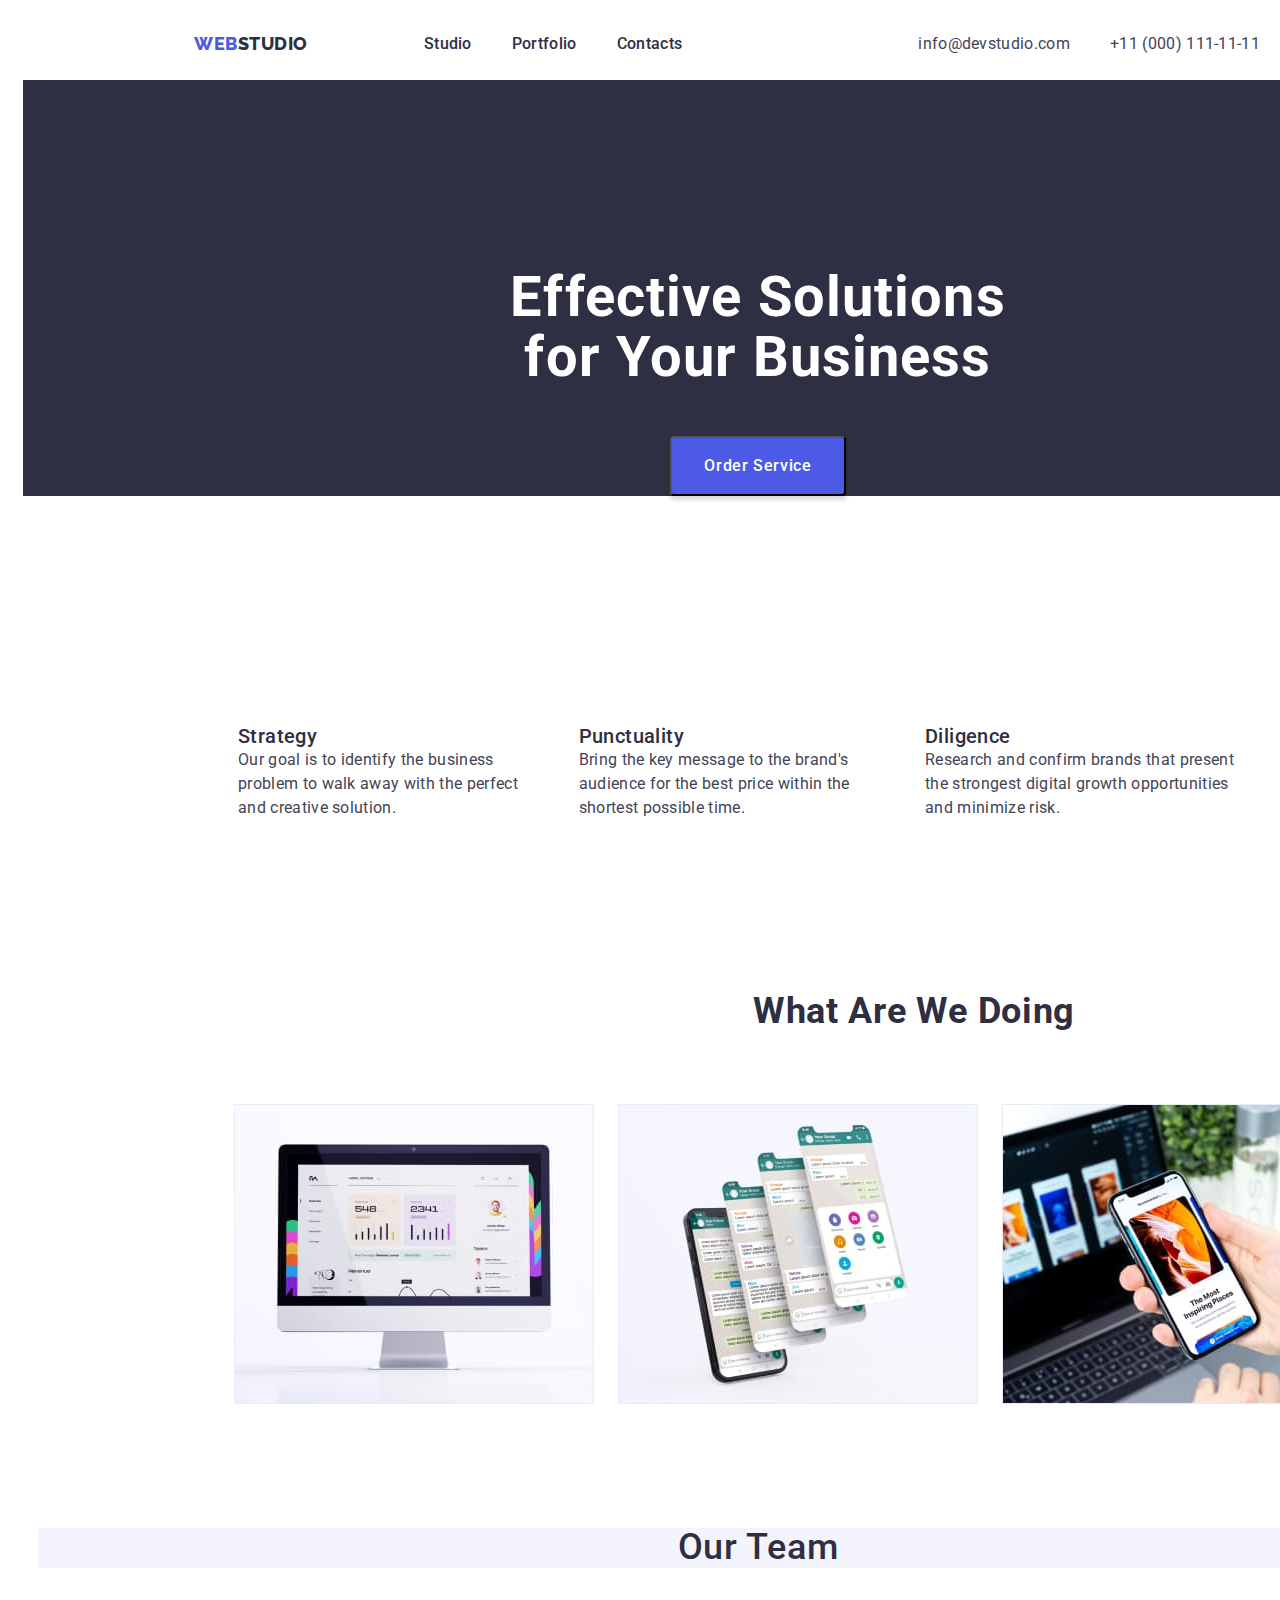
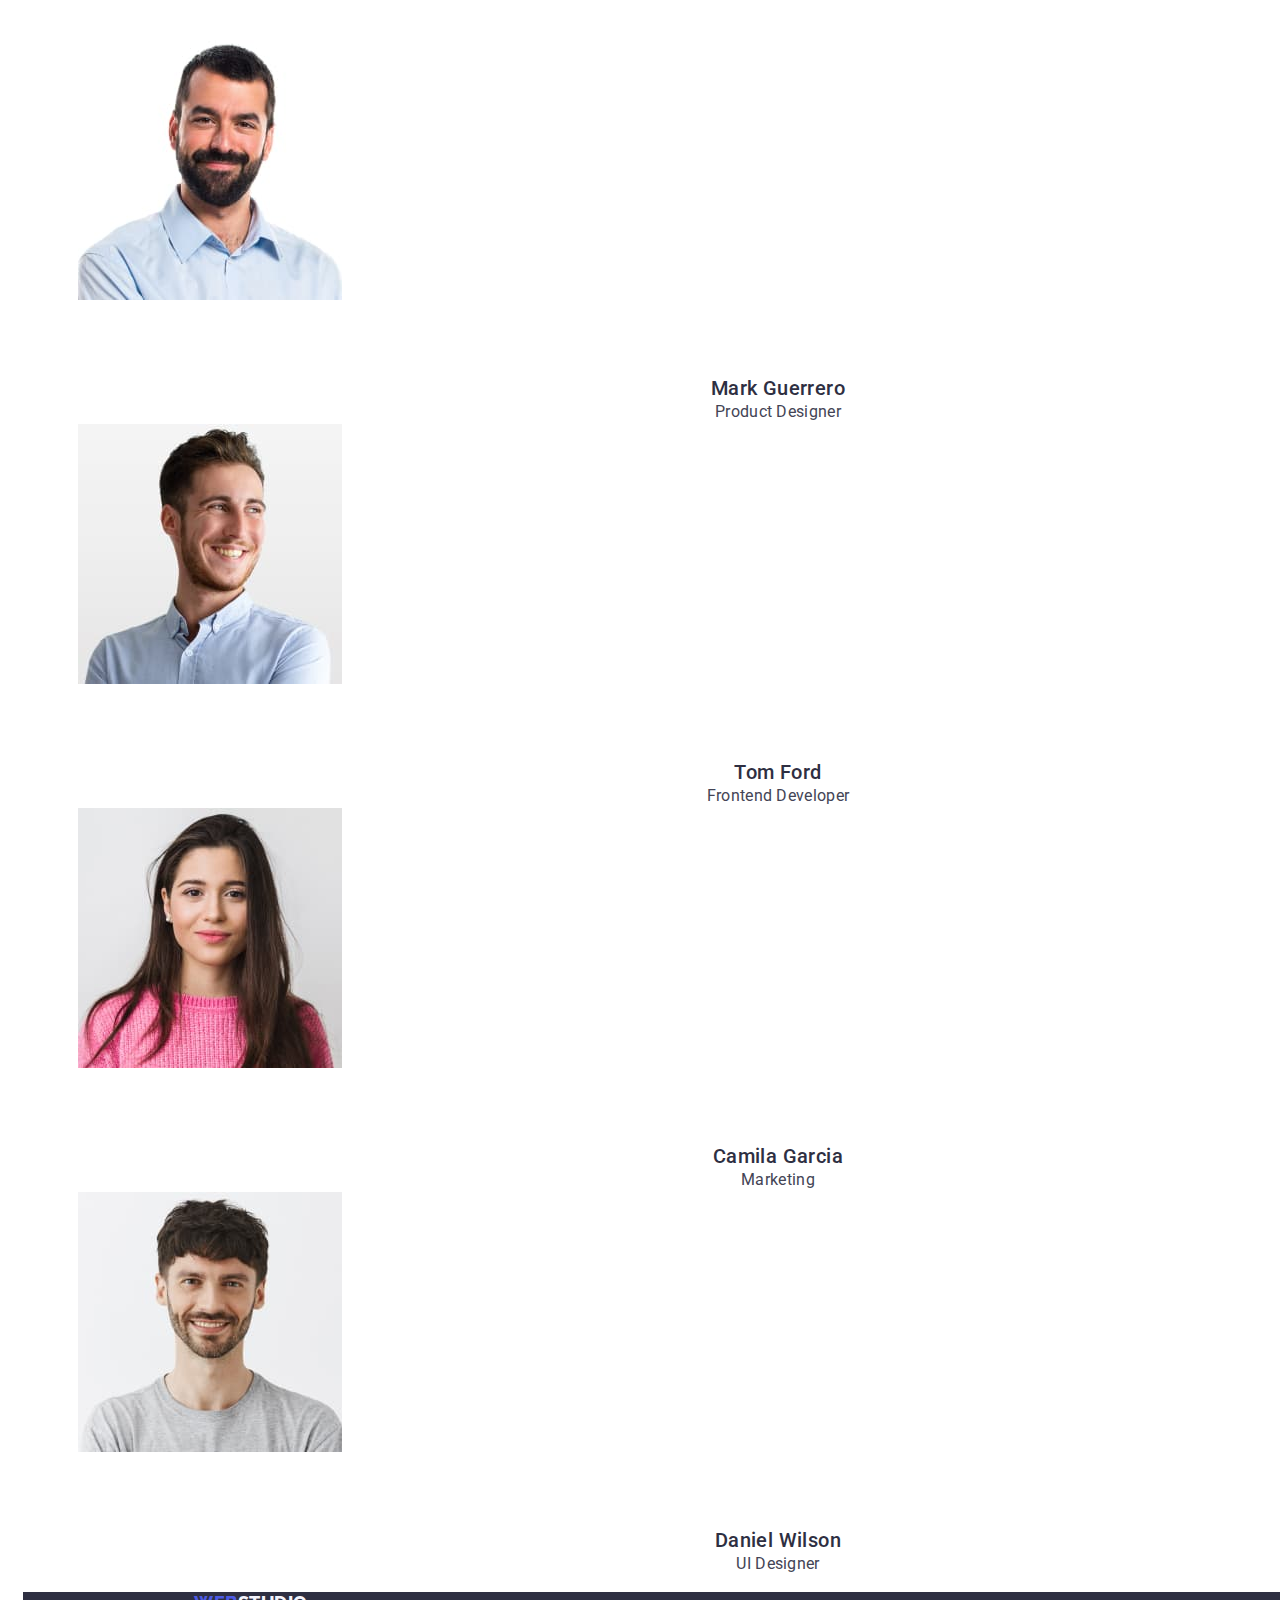
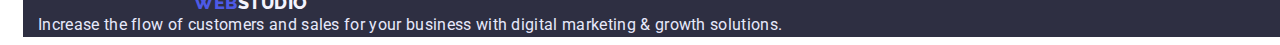
==== index.html @ 357ce01d "start" ====
<!DOCTYPE html>
<html lang="en">
<head>
    <meta charset="UTF-8">
    <meta http-equiv="X-UA-Compatible" content="IE=edge">
    <meta name="viewport" content="width=device-width, initial-scale=1.0">
    <title>webstudio</title>
    <link rel="preconnect" href="https://fonts.googleapis.com">
    <link rel="preconnect" href="https://fonts.gstatic.com" crossorigin>
    <link href="https://fonts.googleapis.com/css2?family=Raleway:wght@800&family=Roboto:wght@400;500;700;900&display=swap" rel="stylesheet">
    <link rel="stylesheet" href="node_modules/modern-normalize/modern-normalize.css">
    <link rel="stylesheet" href="./css/styles.css">
</head>

<body>
    <div class="container">

    <!-------------------- HEADER--------------------->
    <header>
        <div class="container header-container">
            <nav class="nav list header-nav">
                <a class="logo link" href="./index.html">Web<span class="logo-span link">Studio</span></a>
        
                <ul class="list header-container">
                    <li class=" nav-link-item"><a class="nav-link link" href="./index.html">Studio</a></li>
                    <li class=" nav-link-item"><a class="nav-link link" href="./portfolio.html" >Portfolio</a></li>
                    <li class=" nav-link-item"><a class="nav-link link" href="">Contacts</a></li>
                </ul>
             </nav>
                <address class="address">
                    <ul class="list list-container">
                        <li class="mail-li "><a class="mail link" href="mailto:info@devstudio.com">info@devstudio.com</a></li>
                        <li class="mail-li"><a class="mail link" href="tel:+110001111111">+11 (000) 111-11-11</a></li>
                     </ul>
                </address>
            </div>
    </header>
    <main class="main">
        <!-------------------- section 1--------------------->
        
        <section class="mainpage-hero">
            <div class="container hero-container">
                <h1 class="mainpage-hero-title">Effective Solutions for Your Business</h1>
                <button class="button-hero" type ="button">Order Service</button>
            </div>
        </section>

       <!-------------------- section 2--------------------->
        
        <section class="offers"> 
            <div class="container header-container">
                <h2 class="offers-list"></h2>
                <ul class="list header-container">
                    <li>
                        <h3 class="offer-list-item">Strategy</h3>
                        <p class="text">Our goal is to identify the business
                        problem to walk away with the perfect and creative solution.</p>
                    </li>
                    <li>
                        <h3 class="offer-list-item">Punctuality</h3>
                        <p class="text">Bring the key message to the brand's audience for the best price within the shortest possible time.</p></li>
                    <li>
                        <h3 class="offer-list-item">Diligence</h3>
                        <p class="text">Research and confirm brands that present the strongest digital growth opportunities and minimize risk.</p>
                    </li>
                    <li>
                        <h3 class="offer-list-item">Technologies</h3>
                    <p class="text">Design practice focused on digital experiences. We bring forth a deep passion for problem-solving.</p></li>
                </ul>   
            </div>
        </section>



         <!-------------------- section 3--------------------->
       
        <section class="main-gallery">
            <div class="container main-gallery-container"> 
               <h2 class="main-gallery-text">What are we doing</h2>
                <ul class="list main-gallery-list">
                    <li><img src="./images/img1.1.jpg" alt="monitor" width="360"/></li>
                    <li><img src="./images/img2.jpg" alt="mobail"  width="360"/></li>
                    <li><img src="./images/photo1.1.jpg" alt="mobail"  width="360"/></li>
                </ul>
            </div>
        </section>
    
        <!-------------------- section 4--------------------->
   
        <section class="team">
                <div class="container team-container">
                    <h2 class="team-gellery">Our Team</h2>
                    <ul class="list te"> 
                        <li class="team-gellery-list">
                            <img src="./images/11.jpg" alt="photo1" width="264">
                        <h3 class="team-gellery-text">Mark Guerrero</h3>    
                        <p class="team-gellery-subtext">Product Designer</p>              
                        </li>

                        <li class="team-gellery-list">
                            <img src="./images/12.jpg" alt="photo1" width="264">
                            <h3 class="team-gellery-text">Tom Ford</h3>
                            <p class="team-gellery-subtext">Frontend Developer</p>
                        </li>
                        <li class="team-gellery-list">
                            <img src="./images/13.jpg" alt="photo1" width="264">
                            <h3 class="team-gellery-text">Camila Garcia</h3>
                            <p class="team-gellery-subtext">Marketing</p>

                        </li>
                        <li class="team-gellery-list">
                            <img src="./images/14.jpg" alt="photo1" width="264">
                            <h3 class="team-gellery-text">Daniel Wilson</h3>
                            <p class="team-gellery-subtext">UI Designer</p>
                        </li>
                    </ul>
                </div>  
        </section>

    </main>
    
    <!-- footer-->
    <footer class="footer"> 
        <div class="container">
            <a class="logo link" href="index.html">Web<span class="logo-span-footer link">Studio</span></a>
            <p class="footer-title">
                Increase the flow of customers and sales for your business with digital marketing & growth solutions.
            </p>
        </div>
    </footer>
    </div>
    
</body>
</html>
---- css/styles.css ----
:root{
    --iris:#4D5AE5;
    --ocean:#404BBF;
    --naviblue: #2E2F42;
    --green:#31D0AA;
    --slate:#434455;
    --laightslate:#8E8F99;
    --cornflower:#E7E9FC;
    --cloud:#F4F4FD;
    --navibluemodal:#2E2F42 40 %;
    --grey:#2E2F42 70 %;
}

/**--------------RESET------------*/
h1,
h2,
h3,
h4,
h5,
h6,
p{margin: 0;
}
 button{cursor: pointer;}
 image{display: block;}
 
/*---------body--------*/



body {font-family: "Roboto", sans-serif;
    color: #434455 ;
 }



 



/* -------logo---------- */
.logo {
font-family: 'Raleway' ,sans-serif ;
font-weight: 800;
font-size: 18px;
line-height: 1.17;
color:var(--iris);
letter-spacing: 0.03em;
text-transform: uppercase;
padding:  24px 76px 24px 156px;
}

.logo-span{
    color:var(--naviblue);
   }
    

    .logo link{text-decoration: none;}
   
    .logo-span-footer{
        font-family: 'Raleway' ,sans-serif ;
        font-weight: 800;
        font-size: 18px;
        line-height: 1.17;
        color:var(--cloud);
        letter-spacing: 0.03em;
        text-transform: uppercase;
        }
       
    


/* -----------nav----------- */
.container{
    width: 1440px;
    padding: 0 15px; 
    
 }
.header-container{
     display: flex;
     gap: 40px;
    
    

} 
.header-nav{
    display: flex;
    align-items: center;

}

.nav { 
}


.nav :hover { 
color: var(--iris);
}

.nav :active{
color: var(--iris);
}

.nav :focus{
color: var(--iris);  
}
.nav-link { 
    font-weight: 500;
    line-height: 1.5;
    letter-spacing: 0.02em;
    color: var(--naviblue);

}
.nav-link-item :hover { 
    color:var(--ocean);
}
.nav-link-item :active{
    color:var(--ocean);
}
.nav-link-item :focus{
    color:var(--ocean);
}




.address{
    display: flex;
    font-style: normal;
}
.list-container{
    display: flex;
    margin-right: auto;
    gap: 40px;
    margin: 24px 156px 24px;
}
.mail {
 
    font-weight: 400;
    font-size: 16px;
    line-height: 1.5;
    letter-spacing: 0.02em;
    color:var(--slate);}
.tel {
    
    font-weight: 400;
    font-size: 16px;
    line-height: 1.5;
    letter-spacing: 0.02em;
    color:var(--slate);
}
.mail cursor{ align-self: start;}
.mail-li :hover{
    color: var(--ocean);
}
.mail-li :focus{
    color:var(--ocean);
}
.mail-li :active{
    color:var(--ocean);
   
}


.tel , .mail{cursor: pointer;} 
.tel-li :hover{
    color:var(--ocean);
}
.tel :focus{
    color:var(--ocean);
}
.tel :active{
    color:var(--ocean);
}





/* -----------hero---------------- */

.hero-container{
    margin: 0 auto;
}
.list{
    list-style: none}
.link{
     text-decoration: none;
}

 .hero{
    font-weight: 500;
    font-size: 16px;
    line-height: 1.5; 
    display: flex;
    flex-direction: row;
    align-items: flex-start;
    
  }
  



.hero :hover {  color: var(--iris); }
.hero :active{ color: var(--iris);}
.hero :focus{ color: var(--iris);}


.hero-list-item{ 
    font-weight: 500;
    font-size: 16px;
    line-height: 1.5 ;}


.hero-list-item :hover{background: var(--iris); color: #ffffff;}
.hero-list-item :focus{background: var(--iris); color: #ffffff;}
.hero-list-item :active{background: var(--iris); color: #ffffff;}


.mainpage-hero{
    background-color: var(--naviblue);
      
}
.mainpage-hero-title{
    font-size: 56px;
    text-align: center;
    letter-spacing: 0.02em;
    color:#ffffff;
    line-height: 1.07;
    padding: 188px 472px 48px;
}


.button{ cursor: pointer;
    font-family:"Roboto", sans-serif;
    font-weight: 500;
    font-size: 16px;
    line-height: 1.5;
    color: var(--iris);
    cursor: pointer;
    letter-spacing: 0.04em;
    
   
}
.button-hero{ 
    
    font-family: "Roboto", sans-serif;
    font-weight: 500;
    font-style: normal;
    font-size: 16px;
    line-height: 1.5;
    display: flex;
    align-items: flex-start;
    padding: 16px 32px ;
    border-radius: 4px;
    box-shadow: 0px 4px 4px rgba(0, 0, 0, 0.15);
    letter-spacing: 0.04em;
    background-color:var(--iris);
    color: #FFFFFF;
    cursor: pointer;
    margin: 0 auto;
    margin-bottom: 188px;}
    

.button-hero :hover{ background-color: var(--ocean);}

.button-hero :focus{ background-color: var(--ocean);}





/******* ------------gallery------------- */

.main-gallery-container{
    margin: 120px 156px;
}
.main-gallery-list{
    display: flex;
    align-items: center;
    gap: 24px;
    margin-top: 72px;

}

.gallery{


}
.gallery-top{ background-color: var(--cloud);
}
.gallery-middle{}
.gallery-button{}

.gallery-title{
    font-weight: 500;
font-size: 20px;
line-height: 1.2;
letter-spacing: 0.02em;
color:var(--naviblue);

}
.gallery-subtitle{

font-size: 16px;
line-height: 1.5;
letter-spacing: 0.02em;
color:var(--slate);
}
/**-------------------team---------------------*/


.team-container{



}


.team-gellery{
background-color:var(--cloud);
font-weight: 500;
font-size: 36px;
line-height: 1.11;
text-align: center;
letter-spacing: 0.02em;
text-transform: capitalize;
color: var(--naviblue);
margin-bottom: 72px;

}
.team-gellery-list{
    background: #FFFFFF;
  

}
.team-gellery-card{
    display: flex;


}

.team-gellery-text{
    font-weight: 500;
    font-size: 20px;
    line-height: 1.2;
    text-align: center;
    letter-spacing: 0.02em;
    color: var(--naviblue);
    margin-top: 72px;

}
.team-gellery-subtext{
    font-size: 16px;
    line-height: 1.5;
    text-align: center;
    letter-spacing: 0.02em;
    color: var(--slate);

}



/* ---------footer----------- */
.footer{
    background-color:var(--naviblue);
    color:#ffffff;}

    .logo-footer{
font-family: 'Raleway';
font-style: normal;
font-weight: 800;
font-size: 18px;
line-height:  1.166 ;
letter-spacing: 0.03em;
color: var(--cloud);

}
    .footer-title{
font-size: 16px;
line-height: 1.5;
letter-spacing: 0.02em;
color:var(--cornflower);
}
.offers{
     margin: 156px 120px;
    gap: 24px;

}

.offers-list{
    font-weight: 500;
    line-height: 1.2;
    letter-spacing: 0.02;
    color: var(--naviblue);
    font-size: 36px;
    text-align: center;
    text-transform: capitalize;
}
.offer-list-item{
font-weight: 500;
font-size: 20px;
line-height:1.2 ;
letter-spacing: 0.02em;
color: var(--naviblue);
padding-top: 24px;



}
.text{
font-weight: 400;
font-size: 16px;
line-height: 1.5;
letter-spacing: 0.02em;
color:var(--slate)
}
.main-gallery-text{
    font-size: 36px;
    line-height: 1.11;
    text-align: center;
    letter-spacing: 0.02em;
    text-transform: capitalize;
    color: var(--naviblue);

}
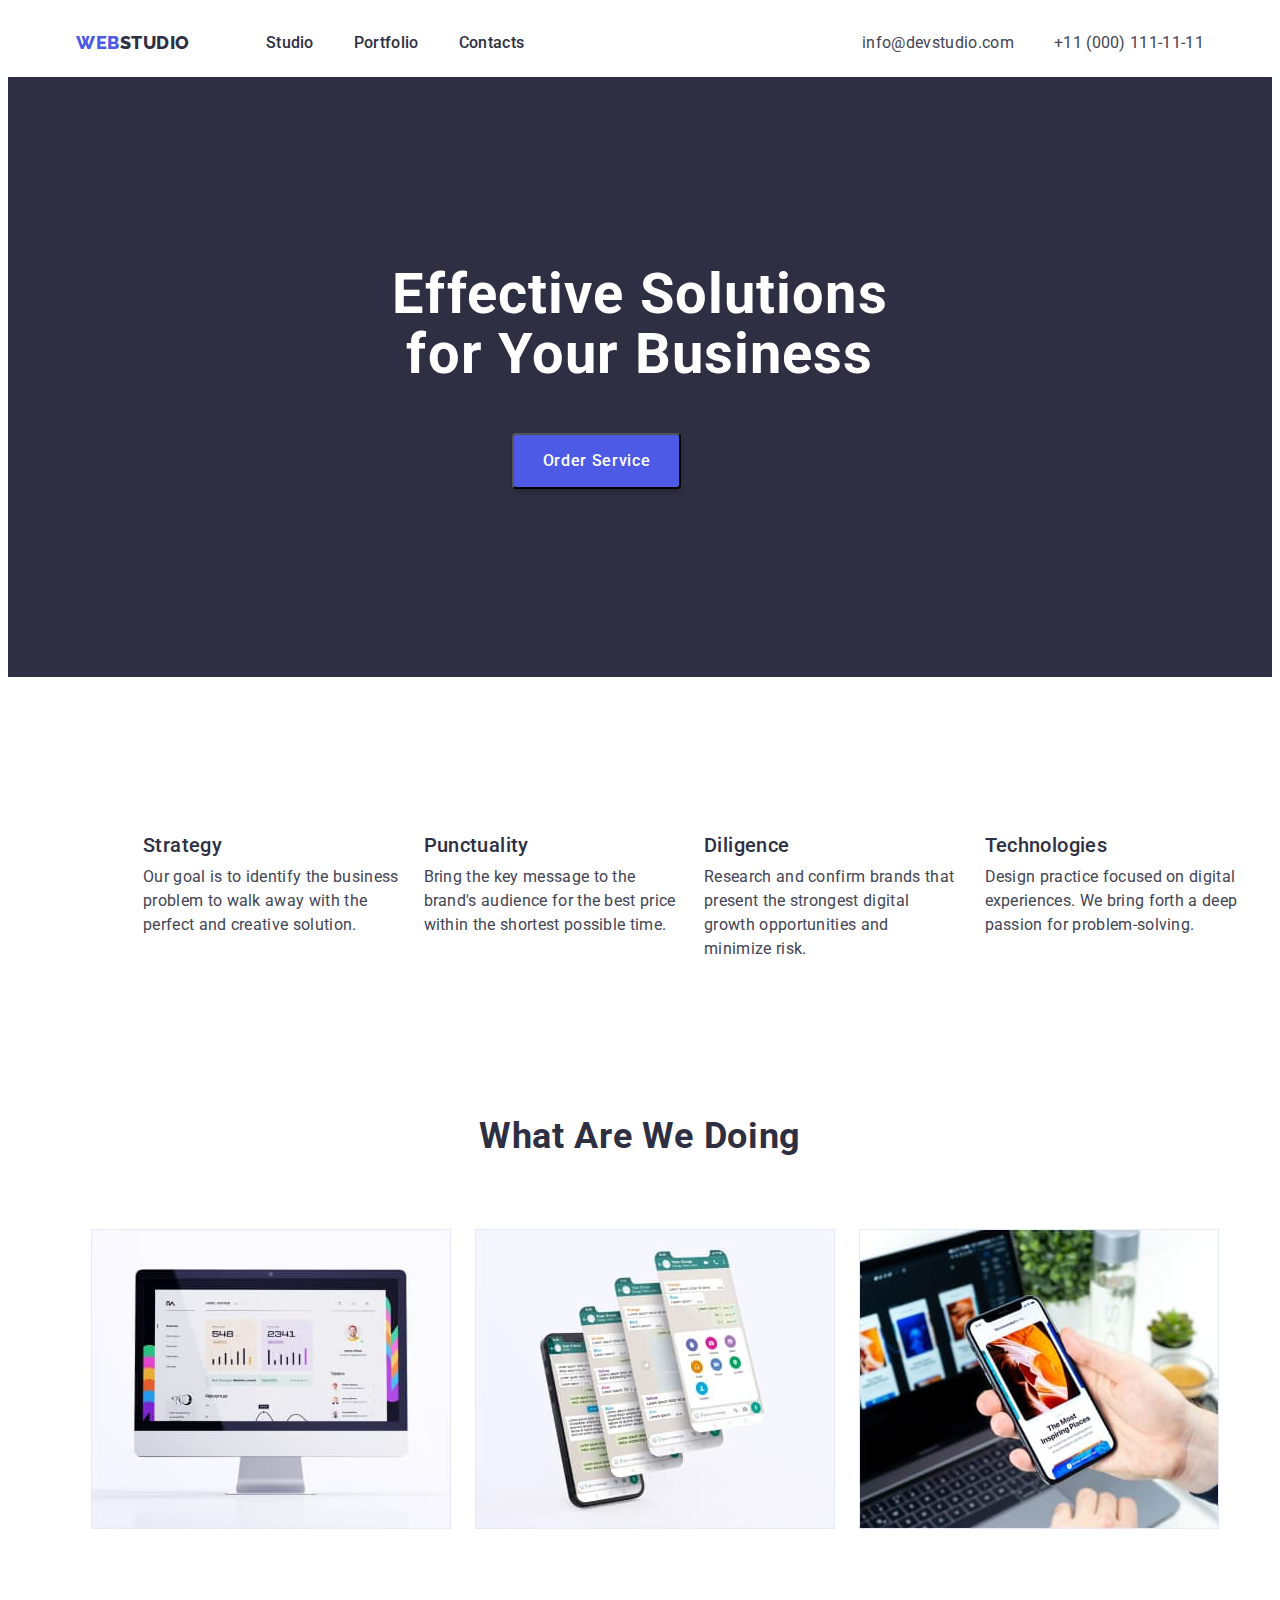
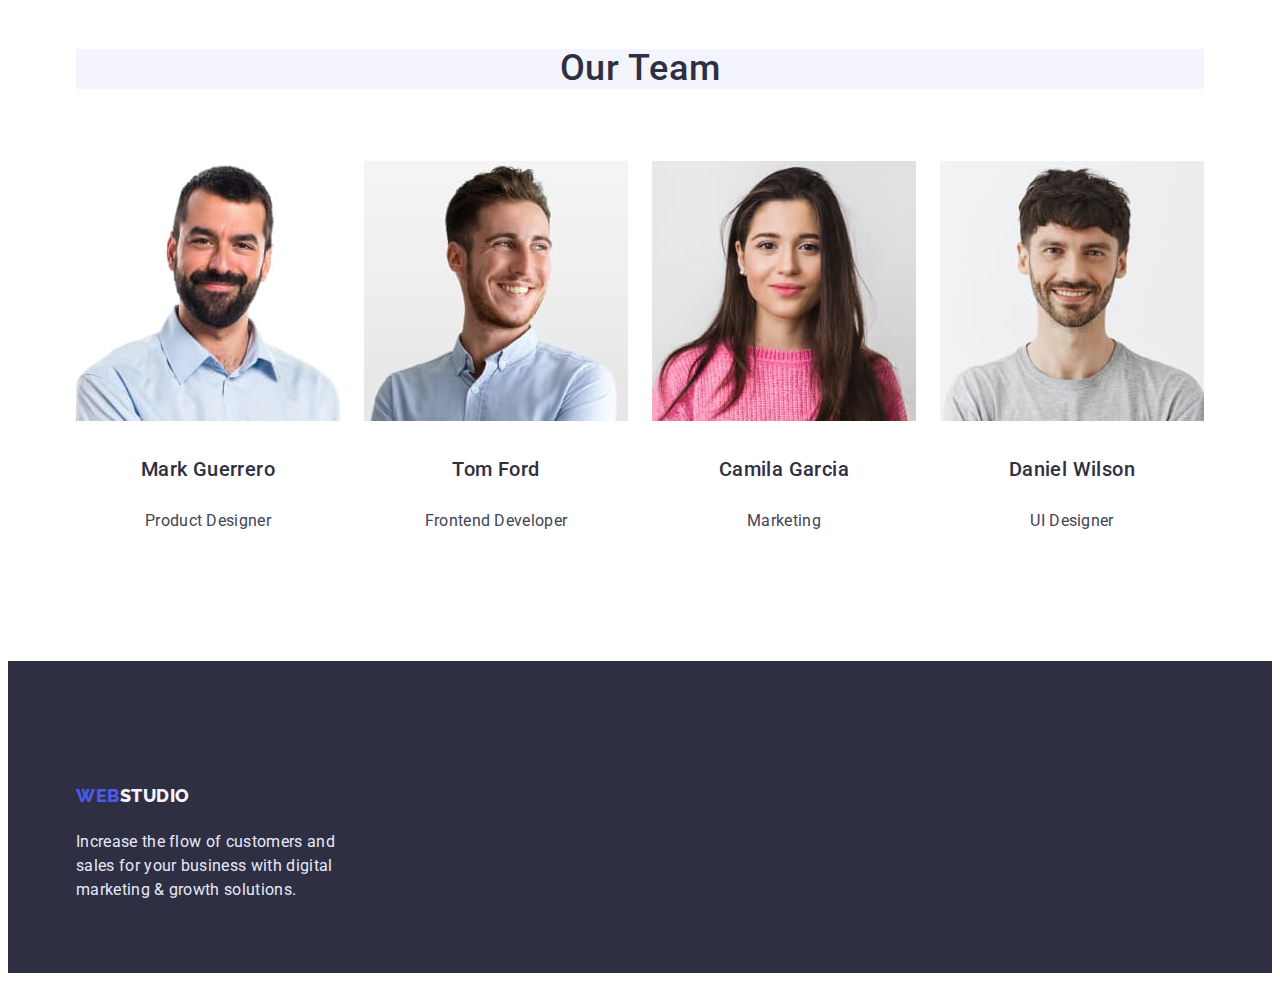
==== commit 9ef8f64b: "flex start" ====
--- a/index.html
+++ b/index.html
@@ -13,8 +13,6 @@
 </head>
 
 <body>
-    <div class="container">
-
     <!-------------------- HEADER--------------------->
     <header>
         <div class="container header-container">
@@ -29,7 +27,7 @@
              </nav>
                 <address class="address">
                     <ul class="list list-container">
-                        <li class="mail-li "><a class="mail link" href="mailto:info@devstudio.com">info@devstudio.com</a></li>
+                        <li class="mail-li  address-mail-li"><a class="mail link" href="mailto:info@devstudio.com">info@devstudio.com</a></li>
                         <li class="mail-li"><a class="mail link" href="tel:+110001111111">+11 (000) 111-11-11</a></li>
                      </ul>
                 </address>
@@ -39,7 +37,7 @@
         <!-------------------- section 1--------------------->
         
         <section class="mainpage-hero">
-            <div class="container hero-container">
+            <div class=" container hero-container">
                 <h1 class="mainpage-hero-title">Effective Solutions for Your Business</h1>
                 <button class="button-hero" type ="button">Order Service</button>
             </div>
@@ -48,22 +46,22 @@
        <!-------------------- section 2--------------------->
         
         <section class="offers"> 
-            <div class="container header-container">
+            <div class="container offers-container">
                 <h2 class="offers-list"></h2>
-                <ul class="list header-container">
-                    <li>
+                <ul class="list offers-list-container">
+                    <li class="offers-title">
                         <h3 class="offer-list-item">Strategy</h3>
                         <p class="text">Our goal is to identify the business
                         problem to walk away with the perfect and creative solution.</p>
                     </li>
-                    <li>
+                    <li class="offers-title">
                         <h3 class="offer-list-item">Punctuality</h3>
                         <p class="text">Bring the key message to the brand's audience for the best price within the shortest possible time.</p></li>
-                    <li>
+                    <li class="offers-title">
                         <h3 class="offer-list-item">Diligence</h3>
                         <p class="text">Research and confirm brands that present the strongest digital growth opportunities and minimize risk.</p>
                     </li>
-                    <li>
+                    <li class="offers-title">
                         <h3 class="offer-list-item">Technologies</h3>
                     <p class="text">Design practice focused on digital experiences. We bring forth a deep passion for problem-solving.</p></li>
                 </ul>   
@@ -90,11 +88,11 @@
         <section class="team">
                 <div class="container team-container">
                     <h2 class="team-gellery">Our Team</h2>
-                    <ul class="list te"> 
+                    <ul class="list team-container-resume"> 
                         <li class="team-gellery-list">
                             <img src="./images/11.jpg" alt="photo1" width="264">
-                        <h3 class="team-gellery-text">Mark Guerrero</h3>    
-                        <p class="team-gellery-subtext">Product Designer</p>              
+                            <h3 class="team-gellery-text">Mark Guerrero</h3>    
+                            <p class="team-gellery-subtext">Product Designer</p>              
                         </li>
 
                         <li class="team-gellery-list">
@@ -121,15 +119,14 @@
     
     <!-- footer-->
     <footer class="footer"> 
-        <div class="container">
-            <a class="logo link" href="index.html">Web<span class="logo-span-footer link">Studio</span></a>
+        <div class="container container-footer">
+            <a class="logo link logo-footer" href="index.html">Web<span class="logo-span-footer link">Studio</span></a>
             <p class="footer-title">
                 Increase the flow of customers and sales for your business with digital marketing & growth solutions.
             </p>
         </div>
     </footer>
-    </div>
-    
+
 </body>
 </html>
  
--- a/css/styles.css
+++ b/css/styles.css
@@ -13,6 +13,12 @@
 }
 
 /**--------------RESET------------*/
+*,
+*::before,
+*::after{
+box-sizing: border-box;
+}
+
 h1,
 h2,
 h3,
@@ -23,7 +29,9 @@
 }
  button{cursor: pointer;}
  image{display: block;}
- 
+ ul{padding-left: 0;
+margin: 0;}
+
 /*---------body--------*/
 
 
@@ -47,7 +55,7 @@
 color:var(--iris);
 letter-spacing: 0.03em;
 text-transform: uppercase;
-padding:  24px 76px 24px 156px;
+padding:  24px 76px 24px 0px;
 }
 
 .logo-span{
@@ -72,15 +80,17 @@
 
 /* -----------nav----------- */
 .container{
-    width: 1440px;
-    padding: 0 15px; 
-    
+    width: 1158px;
+    padding-left: 15px; 
+    padding-right: 15px;
+    margin: 0 auto;
  }
 .header-container{
      display: flex;
-     gap: 40px;
-    
-    
+     gap: 40px;  
+     justify-content: space-between;
+     
+   
 
 } 
 .header-nav{
@@ -93,15 +103,15 @@
 }
 
 
-.nav :hover { 
+.nav:hover { 
 color: var(--iris);
 }
 
-.nav :active{
+.nav:active{
 color: var(--iris);
 }
 
-.nav :focus{
+.nav:focus{
 color: var(--iris);  
 }
 .nav-link { 
@@ -127,12 +137,16 @@
 .address{
     display: flex;
     font-style: normal;
+    
+    
+    
 }
 .list-container{
     display: flex;
-    margin-right: auto;
-    gap: 40px;
-    margin: 24px 156px 24px;
+    align-items: center;
+    justify-content: center;
+   
+    
 }
 .mail {
  
@@ -160,7 +174,9 @@
     color:var(--ocean);
    
 }
-
+.address-mail-li{
+    margin-right: 40px;
+}
 
 .tel , .mail{cursor: pointer;} 
 .tel-li :hover{
@@ -179,8 +195,11 @@
 
 /* -----------hero---------------- */
 
-.hero-container{
-    margin: 0 auto;
+.hero-container{ 
+   
+   
+    
+
 }
 .list{
     list-style: none}
@@ -192,9 +211,7 @@
     font-weight: 500;
     font-size: 16px;
     line-height: 1.5; 
-    display: flex;
-    flex-direction: row;
-    align-items: flex-start;
+  
     
   }
   
@@ -219,6 +236,12 @@
 
 .mainpage-hero{
     background-color: var(--naviblue);
+   
+    height: 600px;
+    padding-top: 188px;
+    padding-bottom: 48px;
+
+   
       
 }
 .mainpage-hero-title{
@@ -227,8 +250,13 @@
     letter-spacing: 0.02em;
     color:#ffffff;
     line-height: 1.07;
-    padding: 188px 472px 48px;
-}
+    width: 496px;
+    height: 120px;
+    margin: auto;
+}
+   
+ 
+  
 
 
 .button{ cursor: pointer;
@@ -239,6 +267,7 @@
     color: var(--iris);
     cursor: pointer;
     letter-spacing: 0.04em;
+
     
    
 }
@@ -249,19 +278,21 @@
     font-style: normal;
     font-size: 16px;
     line-height: 1.5;
-    display: flex;
-    align-items: flex-start;
-    padding: 16px 32px ;
+
+    width: 169px;
+    height: 56px;
+    
     border-radius: 4px;
     box-shadow: 0px 4px 4px rgba(0, 0, 0, 0.15);
     letter-spacing: 0.04em;
     background-color:var(--iris);
     color: #FFFFFF;
-    cursor: pointer;
-    margin: 0 auto;
-    margin-bottom: 188px;}
-    
-
+    margin-top: 48px;
+    margin-right: 435px;
+    margin-left: 436px;
+    margin-bottom: 188px;
+   }
+  
 .button-hero :hover{ background-color: var(--ocean);}
 
 .button-hero :focus{ background-color: var(--ocean);}
@@ -269,28 +300,85 @@
 
 
 
+/*****---------------- offers-container------------------ */
+
+.offers-container{
+    width: 1128px;
+    height: 128px;
+    margin-top: 120px;
+    margin-left: auto;
+    margin-right: auto;
+   
+   
+
+}
+.offers-list-container{ 
+    display: flex;
+    gap: 24px;
+}
+.offers-title{
+    width:264px;
+    height: 104px;
+}
+
+.offers-list{
+    font-weight: 500;
+    line-height: 1.2;
+    letter-spacing: 0.02;
+    color: var(--naviblue);
+    font-size: 36px;
+    text-align: center;
+    text-transform: capitalize;
+}
+.offer-list-item{
+font-weight: 500;
+font-size: 20px;
+line-height:1.2 ;
+letter-spacing: 0.02em;
+color: var(--naviblue);
+margin-bottom: 8px;}
+
+.offers{
+     margin: 156px 120px;
+    gap: 24px;
+
+}
+.text{
+    height: 72px;
+        font-weight: 400;
+        font-size: 16px;
+        line-height: 1.5;
+        letter-spacing: 0.02em;
+        color:var(--slate)
+        
+        
+}
+
 
 /******* ------------gallery------------- */
 
 .main-gallery-container{
-    margin: 120px 156px;
+    width: 1128px;
+    height: 412px;
+  
 }
 .main-gallery-list{
     display: flex;
-    align-items: center;
-    gap: 24px;
-    margin-top: 72px;
-
-}
-
-.gallery{
-
-
-}
+  gap:24px;
+}
+.main-gallery-text{
+    font-size: 36px;
+    line-height: 1.11;
+    text-align: center;
+    letter-spacing: 0.02em;
+    text-transform: capitalize;
+    color: var(--naviblue);
+    margin-bottom: 72px;
+}
+
+
 .gallery-top{ background-color: var(--cloud);
 }
-.gallery-middle{}
-.gallery-button{}
 
 .gallery-title{
     font-weight: 500;
@@ -310,12 +398,10 @@
 /**-------------------team---------------------*/
 
 
-.team-container{
-
-
-
-}
-
+.team-container-resume{
+    display: flex;
+    gap: 24px;
+}
 
 .team-gellery{
 background-color:var(--cloud);
@@ -326,17 +412,15 @@
 letter-spacing: 0.02em;
 text-transform: capitalize;
 color: var(--naviblue);
+margin-top: 120px;
 margin-bottom: 72px;
 
 }
 .team-gellery-list{
     background: #FFFFFF;
-  
-
-}
-.team-gellery-card{
-    display: flex;
-
+  width: 264px;
+  height: 380px;
+  margin-bottom: 120px;
 
 }
 
@@ -347,8 +431,8 @@
     text-align: center;
     letter-spacing: 0.02em;
     color: var(--naviblue);
-    margin-top: 72px;
-
+    margin-top: 32px;
+    margin-bottom: 28px;    
 }
 .team-gellery-subtext{
     font-size: 16px;
@@ -356,7 +440,7 @@
     text-align: center;
     letter-spacing: 0.02em;
     color: var(--slate);
-
+    padding-bottom: 32px;
 }
 
 
@@ -366,7 +450,33 @@
     background-color:var(--naviblue);
     color:#ffffff;}
 
-    .logo-footer{
+ 
+
+.container-footer{
+    display: flex;
+    flex-direction: column;
+    height: 312px;
+    display: flex;
+    padding-top: 100px;
+padding-bottom: 100px;
+}
+    .footer-title{
+font-size: 16px;
+line-height: 1.5;
+letter-spacing: 0.02em;
+color:var(--cornflower);
+width: 264px;
+height: 72px;
+
+}
+
+.logo-footer{
+
+    margin-right: auto;
+   
+}
+
+/*    .logo-footer{
 font-family: 'Raleway';
 font-style: normal;
 font-weight: 800;
@@ -375,52 +485,4 @@
 letter-spacing: 0.03em;
 color: var(--cloud);
 
-}
-    .footer-title{
-font-size: 16px;
-line-height: 1.5;
-letter-spacing: 0.02em;
-color:var(--cornflower);
-}
-.offers{
-     margin: 156px 120px;
-    gap: 24px;
-
-}
-
-.offers-list{
-    font-weight: 500;
-    line-height: 1.2;
-    letter-spacing: 0.02;
-    color: var(--naviblue);
-    font-size: 36px;
-    text-align: center;
-    text-transform: capitalize;
-}
-.offer-list-item{
-font-weight: 500;
-font-size: 20px;
-line-height:1.2 ;
-letter-spacing: 0.02em;
-color: var(--naviblue);
-padding-top: 24px;
-
-
-
-}
-.text{
-font-weight: 400;
-font-size: 16px;
-line-height: 1.5;
-letter-spacing: 0.02em;
-color:var(--slate)
-}
-.main-gallery-text{
-    font-size: 36px;
-    line-height: 1.11;
-    text-align: center;
-    letter-spacing: 0.02em;
-    text-transform: capitalize;
-    color: var(--naviblue);
-
-}
+} */
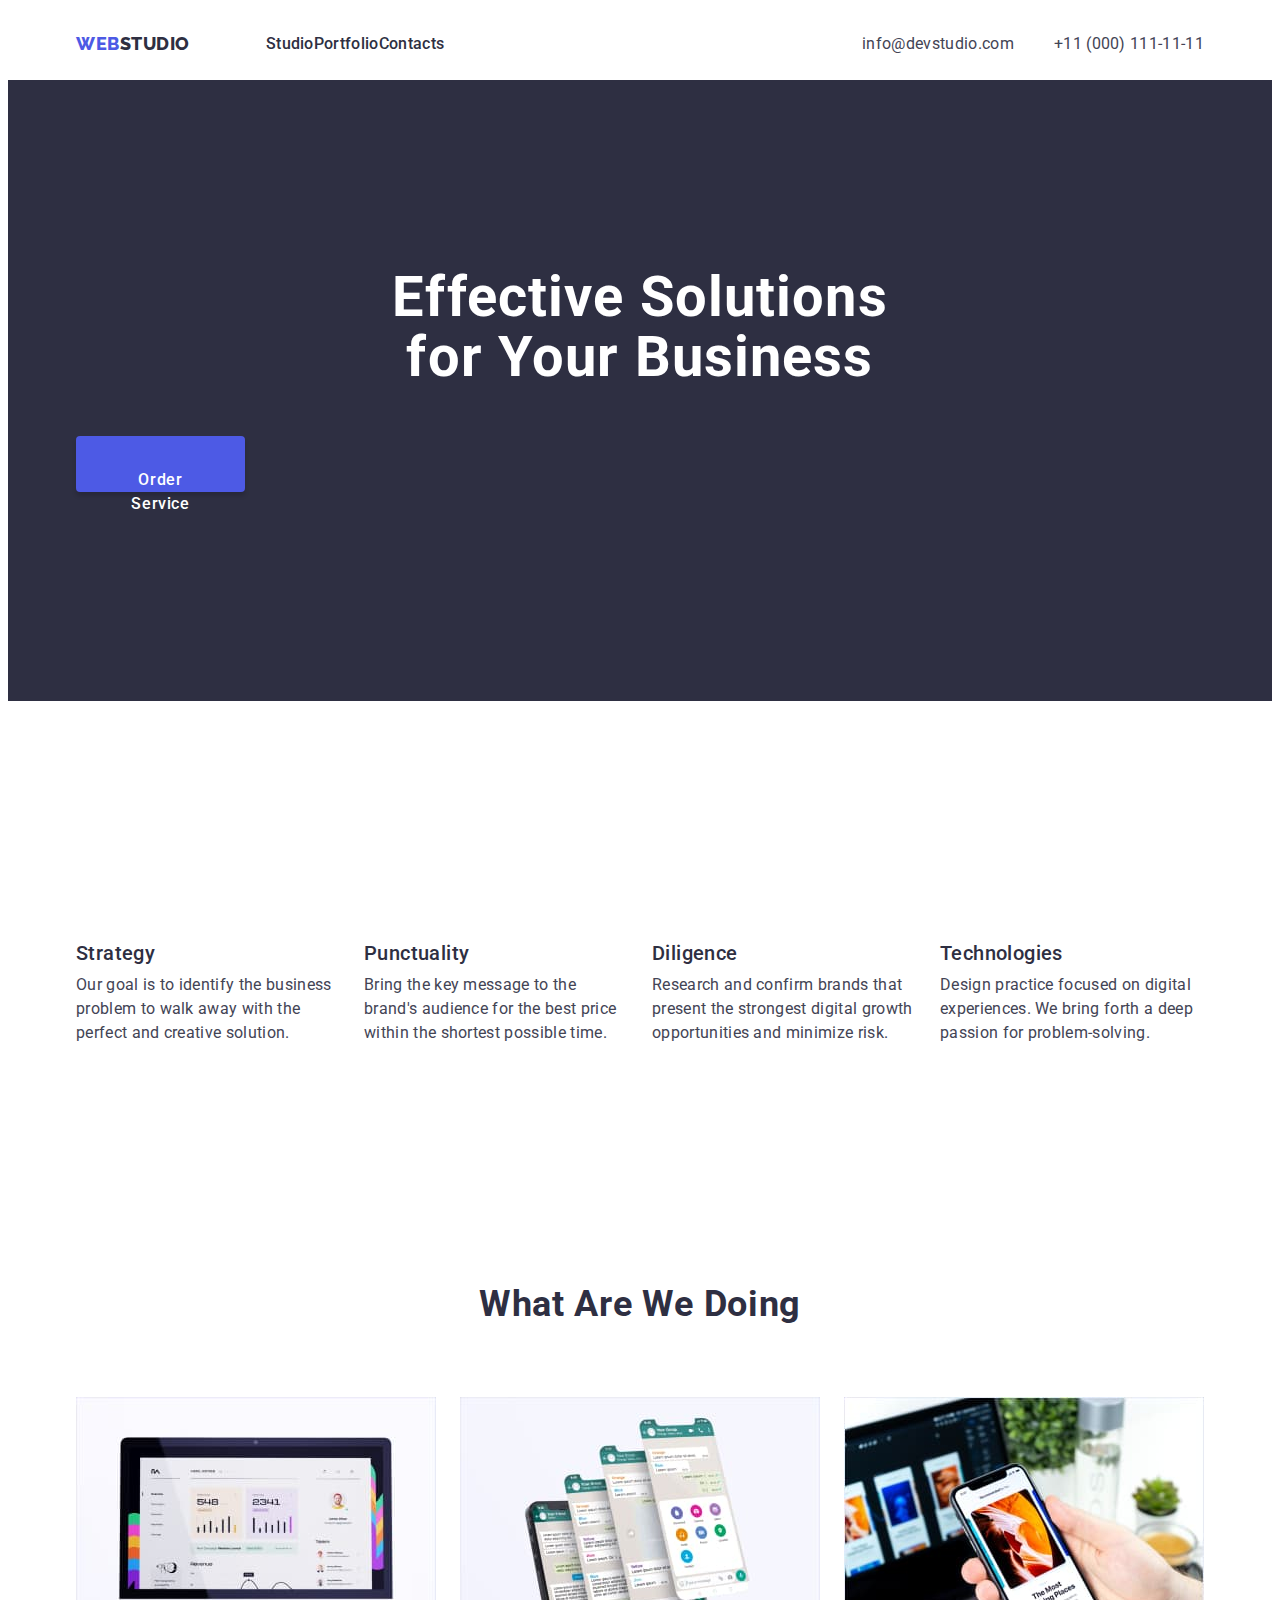
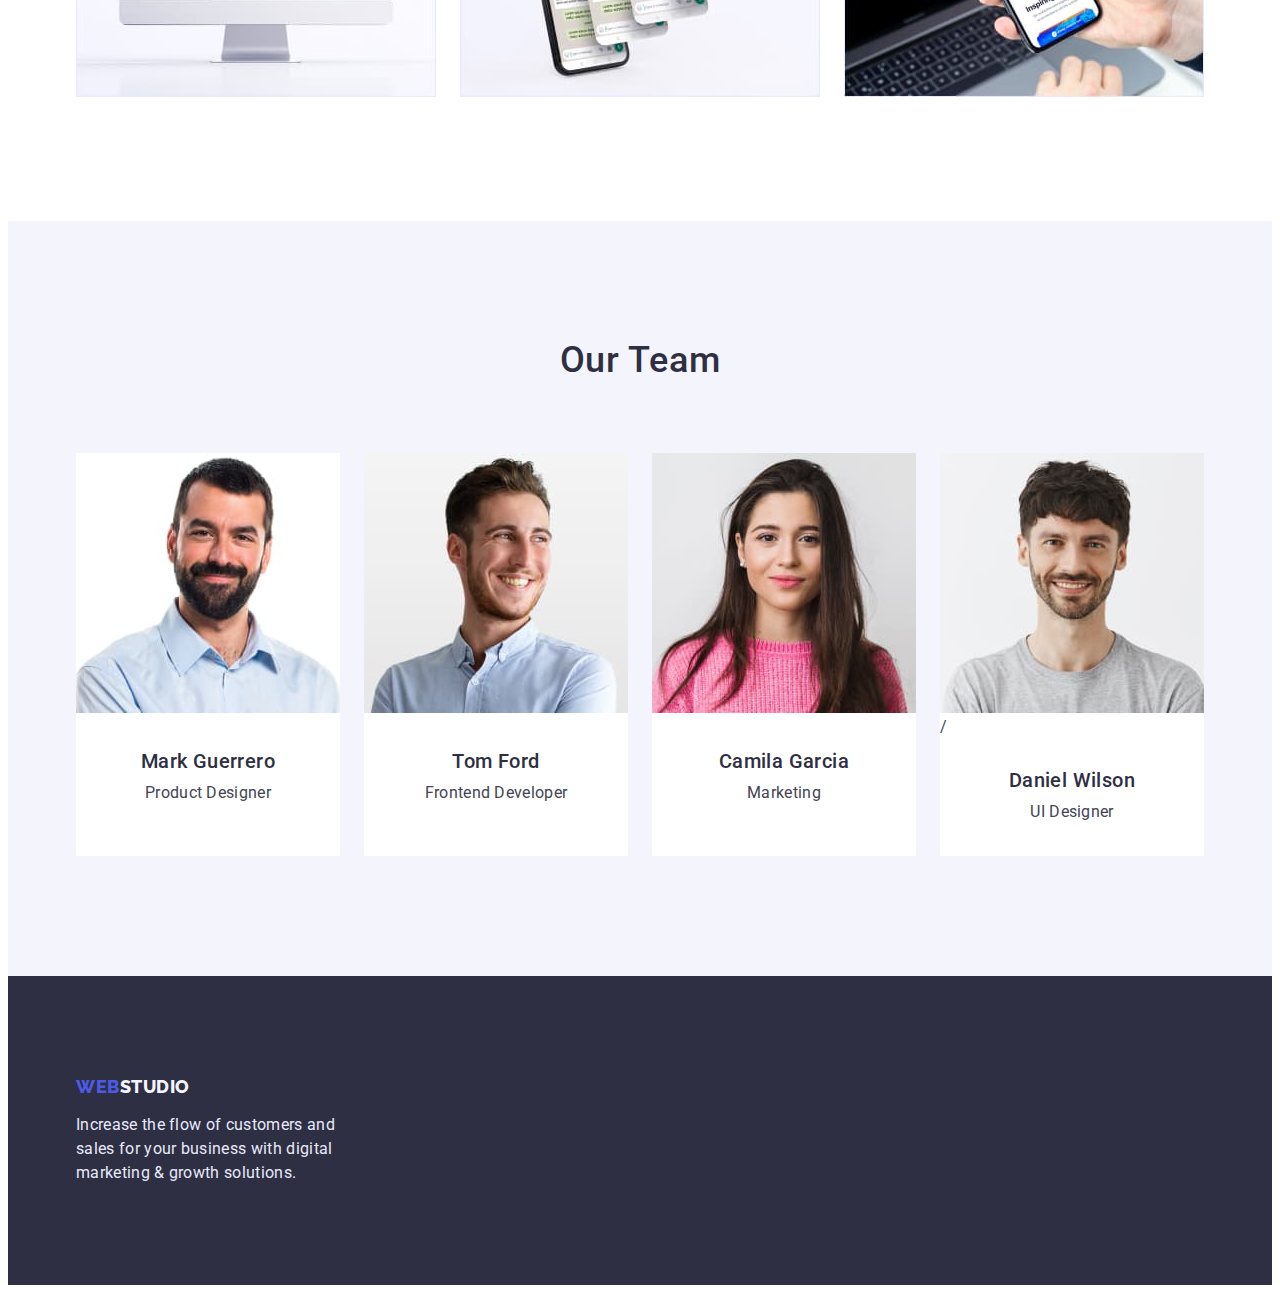
==== commit 2dea3a39: "mentor corection" ====
--- a/index.html
+++ b/index.html
@@ -8,7 +8,10 @@
     <link rel="preconnect" href="https://fonts.googleapis.com">
     <link rel="preconnect" href="https://fonts.gstatic.com" crossorigin>
     <link href="https://fonts.googleapis.com/css2?family=Raleway:wght@800&family=Roboto:wght@400;500;700;900&display=swap" rel="stylesheet">
-    <link rel="stylesheet" href="node_modules/modern-normalize/modern-normalize.css">
+    <link rel="stylesheet" href="https://cdnjs.cloudflare.com/ajax/libs/modern-normalize/1.1.0/modern-normalize.min.css" 
+    integrity="sha512-wpPYUAdjBVSE4KJnH1VR1HeZfpl1ub8YT/NKx4PuQ5NmX2tKuGu6U/JRp5y+Y8XG2tV+wKQpNHVUX03MfMFn9Q==" 
+    crossorigin="anonymous" 
+    referrerpolicy="no-referrer" />
     <link rel="stylesheet" href="./css/styles.css">
 </head>
 
@@ -20,9 +23,9 @@
                 <a class="logo link" href="./index.html">Web<span class="logo-span link">Studio</span></a>
         
                 <ul class="list header-container">
-                    <li class=" nav-link-item"><a class="nav-link link" href="./index.html">Studio</a></li>
-                    <li class=" nav-link-item"><a class="nav-link link" href="./portfolio.html" >Portfolio</a></li>
-                    <li class=" nav-link-item"><a class="nav-link link" href="">Contacts</a></li>
+                    <li class="nav-link-item"><a class="nav-link link" href="./index.html">Studio</a></li>
+                    <li class="nav-link-item"><a class="nav-link link" href="./portfolio.html" >Portfolio</a></li>
+                    <li class="nav-link-item"><a class="nav-link link" href="">Contacts</a></li>
                 </ul>
              </nav>
                 <address class="address">
@@ -37,7 +40,7 @@
         <!-------------------- section 1--------------------->
         
         <section class="mainpage-hero">
-            <div class=" container hero-container">
+            <div class="container hero-container">
                 <h1 class="mainpage-hero-title">Effective Solutions for Your Business</h1>
                 <button class="button-hero" type ="button">Order Service</button>
             </div>
@@ -76,9 +79,9 @@
             <div class="container main-gallery-container"> 
                <h2 class="main-gallery-text">What are we doing</h2>
                 <ul class="list main-gallery-list">
-                    <li><img src="./images/img1.1.jpg" alt="monitor" width="360"/></li>
-                    <li><img src="./images/img2.jpg" alt="mobail"  width="360"/></li>
-                    <li><img src="./images/photo1.1.jpg" alt="mobail"  width="360"/></li>
+                    <li class="main-gallery-img"><img src="./images/img1.1.jpg" alt="monitor" width="360"/></li>
+                    <li class="main-gallery-img"><img src="./images/img2.jpg" alt="mobail"  width="360"/></li>
+                    <li class="main-gallery-img"><img src="./images/photo1.1.jpg" alt="mobail"  width="360"/></li>
                 </ul>
             </div>
         </section>
@@ -91,26 +94,26 @@
                     <ul class="list team-container-resume"> 
                         <li class="team-gellery-list">
                             <img src="./images/11.jpg" alt="photo1" width="264">
-                            <h3 class="team-gellery-text">Mark Guerrero</h3>    
+                            <div class="gallery-text"><h3 class="team-gellery-text">Mark Guerrero</h3>    
                             <p class="team-gellery-subtext">Product Designer</p>              
-                        </li>
+                            </div></li>
 
                         <li class="team-gellery-list">
                             <img src="./images/12.jpg" alt="photo1" width="264">
-                            <h3 class="team-gellery-text">Tom Ford</h3>
+                            <div class="gallery-text"><h3 class="team-gellery-text">Tom Ford</h3>
                             <p class="team-gellery-subtext">Frontend Developer</p>
-                        </li>
+                            </div></li>
                         <li class="team-gellery-list">
                             <img src="./images/13.jpg" alt="photo1" width="264">
-                            <h3 class="team-gellery-text">Camila Garcia</h3>
+                            <div class="gallery-text"><h3 class="team-gellery-text">Camila Garcia</h3>
                             <p class="team-gellery-subtext">Marketing</p>
 
-                        </li>
+                            </div></li>
                         <li class="team-gellery-list">
                             <img src="./images/14.jpg" alt="photo1" width="264">
-                            <h3 class="team-gellery-text">Daniel Wilson</h3>
+                            /<div class="gallery-text"><h3 class="team-gellery-text">Daniel Wilson</h3>
                             <p class="team-gellery-subtext">UI Designer</p>
-                        </li>
+                            </div></li>
                     </ul>
                 </div>  
         </section>
@@ -129,7 +132,6 @@
 
 </body>
 </html>
- 
 
 
 
@@ -137,3 +139,4 @@
 
 
 
+
--- a/css/styles.css
+++ b/css/styles.css
@@ -38,6 +38,7 @@
 
 body {font-family: "Roboto", sans-serif;
     color: #434455 ;
+    background-color: #FFFFFF;
  }
 
 
@@ -55,9 +56,12 @@
 color:var(--iris);
 letter-spacing: 0.03em;
 text-transform: uppercase;
-padding:  24px 76px 24px 0px;
-}
-
+margin-right:  76px;
+}
+/* padding:  24px 0px 24px 0px; */
+.list.header-container{ 
+    border: none;
+}
 .logo-span{
     color:var(--naviblue);
    }
@@ -85,21 +89,20 @@
     padding-right: 15px;
     margin: 0 auto;
  }
+ .header{
+    border-bottom: 1px solid #E7E9FC;
+}
 .header-container{
      display: flex;
-     gap: 40px;  
      justify-content: space-between;
      
-   
-
-} 
+}  
+
+
 .header-nav{
     display: flex;
     align-items: center;
 
-}
-
-.nav { 
 }
 
 
@@ -121,6 +124,11 @@
     color: var(--naviblue);
 
 }
+.nav-link-item{
+    padding-top: 24px;
+    padding-bottom: 24px;
+
+}
 .nav-link-item :hover { 
     color:var(--ocean);
 }
@@ -145,6 +153,8 @@
     display: flex;
     align-items: center;
     justify-content: center;
+    padding-top: 24px;
+    padding-bottom: 24px;
    
     
 }
@@ -226,20 +236,22 @@
 .hero-list-item{ 
     font-weight: 500;
     font-size: 16px;
-    line-height: 1.5 ;}
-
-
-.hero-list-item :hover{background: var(--iris); color: #ffffff;}
-.hero-list-item :focus{background: var(--iris); color: #ffffff;}
-.hero-list-item :active{background: var(--iris); color: #ffffff;}
+    line-height: 1.5 ;
+    display: flex; 
+    margin-top: 96px;
+    justify-content: center;
+    gap: 24px;
+    margin-bottom: 72px;
+    
+    }
+
+
 
 
 .mainpage-hero{
     background-color: var(--naviblue);
-   
-    height: 600px;
     padding-top: 188px;
-    padding-bottom: 48px;
+    padding-bottom: 188px;
 
    
       
@@ -251,26 +263,39 @@
     color:#ffffff;
     line-height: 1.07;
     width: 496px;
-    height: 120px;
-    margin: auto;
+    margin: 0 auto;
 }
    
  
   
 
 
-.button{ cursor: pointer;
+.button{ 
     font-family:"Roboto", sans-serif;
     font-weight: 500;
     font-size: 16px;
     line-height: 1.5;
     color: var(--iris);
-    cursor: pointer;
     letter-spacing: 0.04em;
-
-    
-   
-}
+    width: 126px;
+    height: 48px;
+    padding-top: 12px;
+    padding-bottom: 12px;
+    padding-left: 24px;
+    padding-right: 24px;
+    background:var(--cloud);
+    border: 1px solid #E7E9FC;
+    border-radius: 4px;
+
+  
+}
+
+.button:hover{background: var(--iris); color: #ffffff;}
+.button:focus{background: var(--iris); color: #ffffff;}
+.button:active{background: var(--iris); color: #ffffff;}
+
+
+
 .button-hero{ 
     
     font-family: "Roboto", sans-serif;
@@ -278,20 +303,21 @@
     font-style: normal;
     font-size: 16px;
     line-height: 1.5;
-
     width: 169px;
     height: 56px;
-    
+    border: none;
     border-radius: 4px;
     box-shadow: 0px 4px 4px rgba(0, 0, 0, 0.15);
     letter-spacing: 0.04em;
     background-color:var(--iris);
     color: #FFFFFF;
     margin-top: 48px;
-    margin-right: 435px;
-    margin-left: 436px;
-    margin-bottom: 188px;
-   }
+    margin-left: auto;
+    padding-top: 16px;
+    padding-right: 32px; 
+    padding-top: 32px;
+    padding-left: 32px;
+}
   
 .button-hero :hover{ background-color: var(--ocean);}
 
@@ -303,11 +329,9 @@
 /*****---------------- offers-container------------------ */
 
 .offers-container{
-    width: 1128px;
-    height: 128px;
-    margin-top: 120px;
-    margin-left: auto;
-    margin-right: auto;
+    padding-top: 120px;
+    padding-bottom: 120px;
+    ;
    
    
 
@@ -318,7 +342,6 @@
 }
 .offers-title{
     width:264px;
-    height: 104px;
 }
 
 .offers-list{
@@ -339,8 +362,10 @@
 margin-bottom: 8px;}
 
 .offers{
-     margin: 156px 120px;
+   
     gap: 24px;
+    padding-top: 120px;
+    padding-bottom: 120px;
 
 }
 .text{
@@ -357,14 +382,14 @@
 
 /******* ------------gallery------------- */
 
-.main-gallery-container{
-    width: 1128px;
-    height: 412px;
-  
+.main-gallery{
+    padding-bottom: 120px;
+
 }
 .main-gallery-list{
     display: flex;
-  gap:24px;
+    gap:24px;
+    
 }
 .main-gallery-text{
     font-size: 36px;
@@ -374,10 +399,7 @@
     text-transform: capitalize;
     color: var(--naviblue);
     margin-bottom: 72px;
-}
-
-
-.gallery-top{ background-color: var(--cloud);
+   
 }
 
 .gallery-title{
@@ -386,6 +408,9 @@
 line-height: 1.2;
 letter-spacing: 0.02em;
 color:var(--naviblue);
+margin-bottom: 8px;
+margin-left: 16px;
+
 
 }
 .gallery-subtitle{
@@ -394,11 +419,24 @@
 line-height: 1.5;
 letter-spacing: 0.02em;
 color:var(--slate);
+margin-left: 16px;
+margin-bottom: 32px;
+}
+.main-gallery-img{
+    display: block;
+    width: 360px;
 }
 /**-------------------team---------------------*/
 
-
+.team{
+     background:var(--cloud);
+    padding-bottom: 120px;
+    padding-top: 120px;
+ }
+    .team-container{
+    }
 .team-container-resume{
+    
     display: flex;
     gap: 24px;
 }
@@ -412,16 +450,13 @@
 letter-spacing: 0.02em;
 text-transform: capitalize;
 color: var(--naviblue);
-margin-top: 120px;
 margin-bottom: 72px;
 
 }
 .team-gellery-list{
-    background: #FFFFFF;
-  width: 264px;
-  height: 380px;
-  margin-bottom: 120px;
-
+background-color: #FFFFFF;
+width: 264px;
+background-repeat: 4px;
 }
 
 .team-gellery-text{
@@ -432,7 +467,7 @@
     letter-spacing: 0.02em;
     color: var(--naviblue);
     margin-top: 32px;
-    margin-bottom: 28px;    
+    margin-bottom: 8px;    
 }
 .team-gellery-subtext{
     font-size: 16px;
@@ -448,17 +483,13 @@
 /* ---------footer----------- */
 .footer{
     background-color:var(--naviblue);
-    color:#ffffff;}
-
- 
-
+    color:#ffffff;
+    padding-top: 100px;
+    padding-bottom: 100px;}
+    
 .container-footer{
-    display: flex;
-    flex-direction: column;
-    height: 312px;
-    display: flex;
-    padding-top: 100px;
-padding-bottom: 100px;
+
+
 }
     .footer-title{
 font-size: 16px;
@@ -471,18 +502,26 @@
 }
 
 .logo-footer{
-
-    margin-right: auto;
-   
-}
-
-/*    .logo-footer{
-font-family: 'Raleway';
-font-style: normal;
-font-weight: 800;
-font-size: 18px;
-line-height:  1.166 ;
-letter-spacing: 0.03em;
-color: var(--cloud);
-
-} */
+display: block;
+  margin-bottom: 16px;
+   
+}
+.main-photo{
+    display: flex;
+    flex-wrap: wrap;
+    gap: 24px;
+    margin-bottom: 120px;
+}
+.main-photo-link{
+    width: 360px;
+    height: 420px;
+    background: #FFFFFF;
+    border: 1px solid #E7E9FC;
+    margin-bottom: 32px;
+    
+}
+.img{
+    margin-bottom: 32px;
+
+}
+
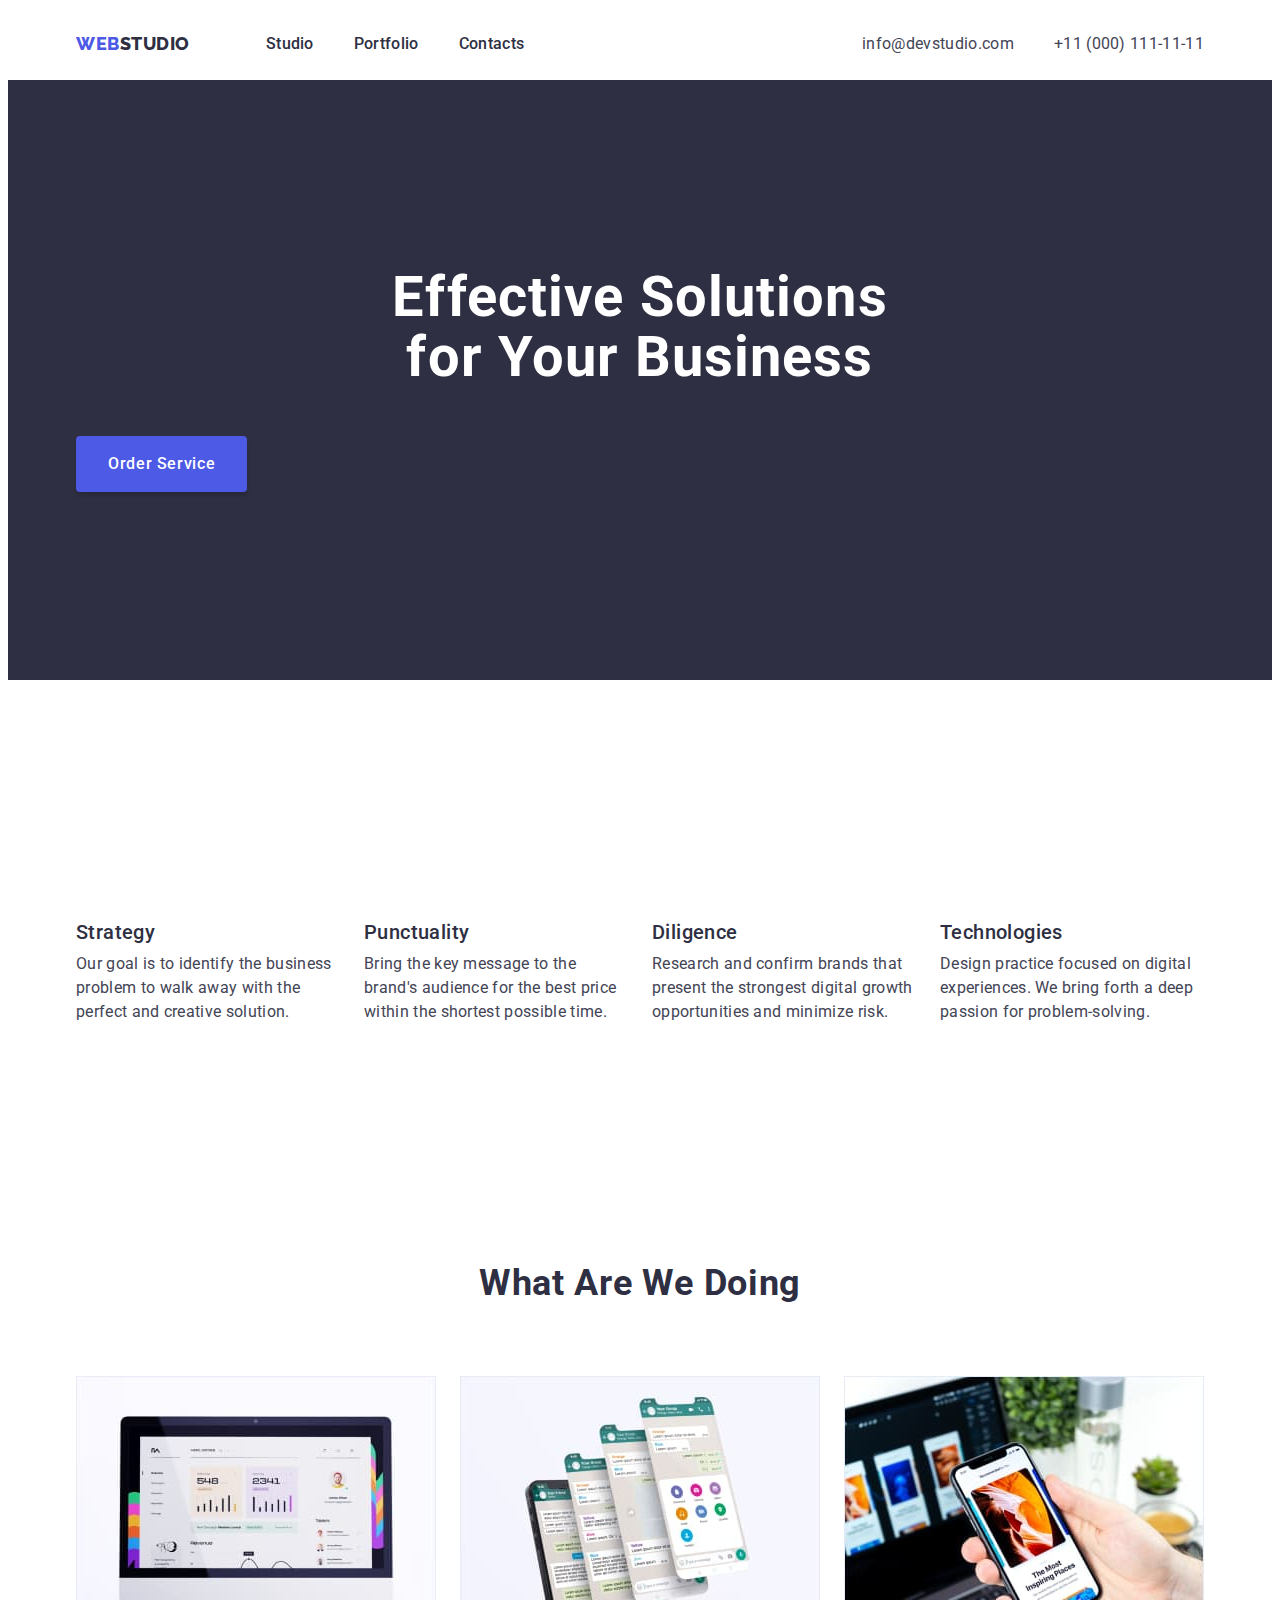
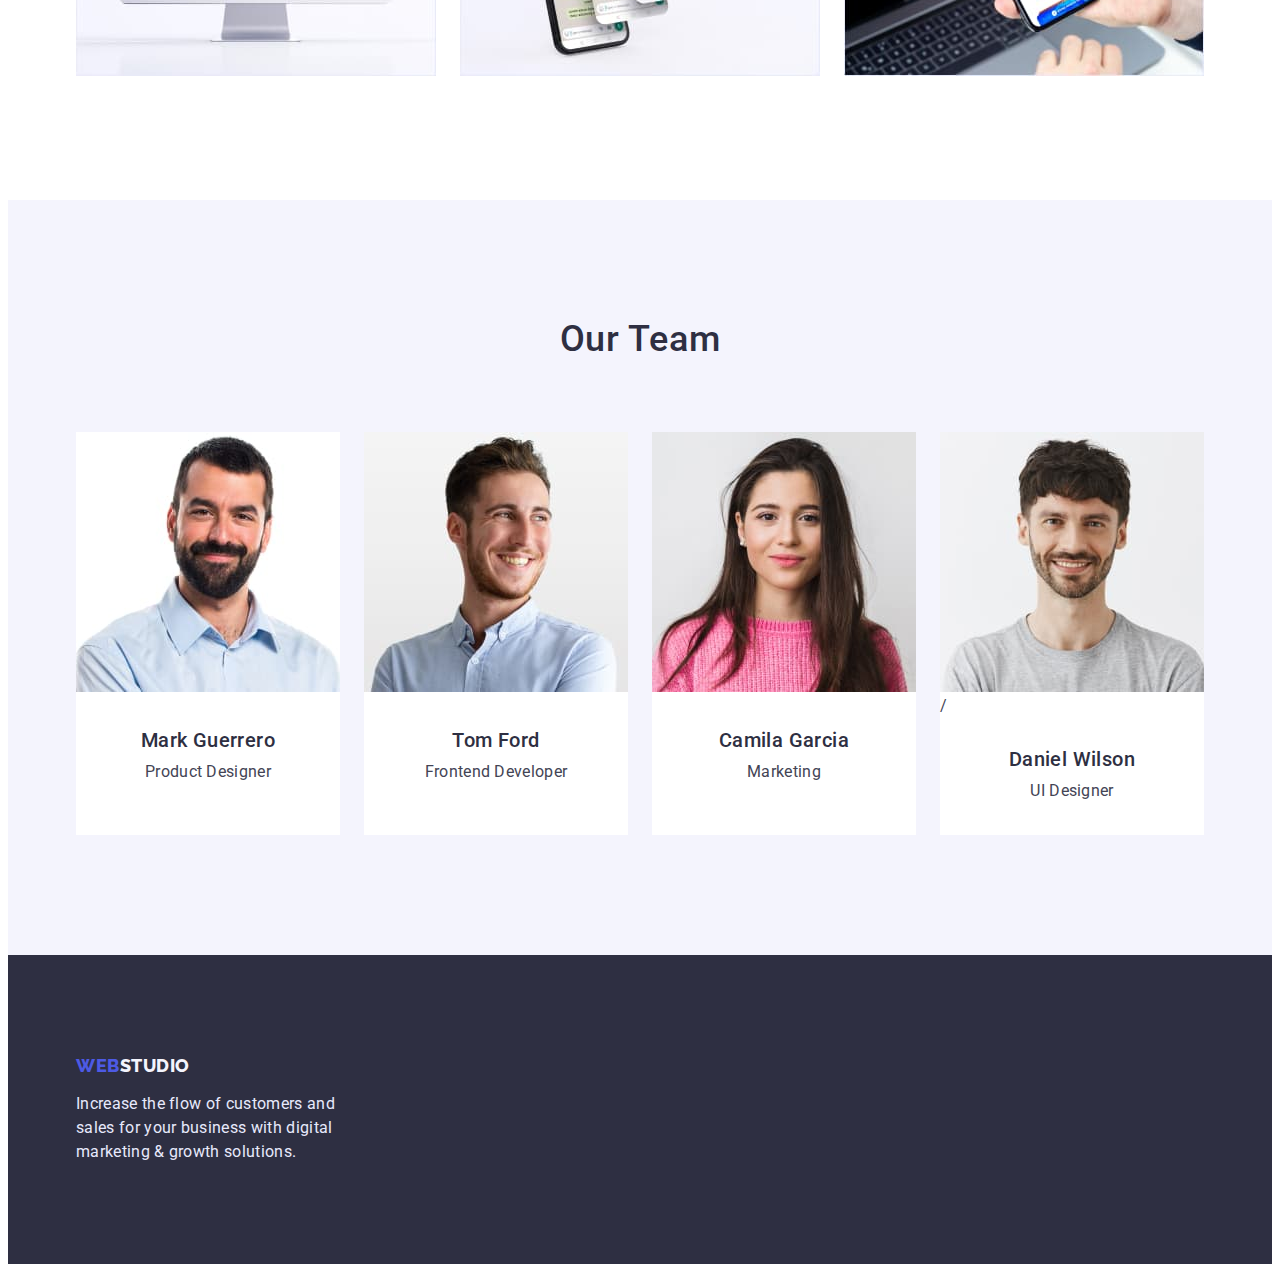
==== commit ea92b7ac: "bottom" ====
--- a/index.html
+++ b/index.html
@@ -1,5 +1,6 @@
 <!DOCTYPE html>
 <html lang="en">
+
 <head>
     <meta charset="UTF-8">
     <meta http-equiv="X-UA-Compatible" content="IE=edge">
@@ -16,6 +17,8 @@
 </head>
 
 <body>
+
+    
     <!-------------------- HEADER--------------------->
     <header>
         <div class="container header-container">
--- a/css/styles.css
+++ b/css/styles.css
@@ -58,7 +58,9 @@
 text-transform: uppercase;
 margin-right:  76px;
 }
-/* padding:  24px 0px 24px 0px; */
+.list-container{
+    display: block;
+}
 .list.header-container{ 
     border: none;
 }
@@ -97,7 +99,10 @@
      justify-content: space-between;
      
 }  
-
+.header-list-container{
+    display: flex;
+    
+}
 
 .header-nav{
     display: flex;
@@ -106,7 +111,7 @@
 }
 
 
-.nav:hover { 
+.nav:hover{ 
 color: var(--iris);
 }
 
@@ -127,15 +132,15 @@
 .nav-link-item{
     padding-top: 24px;
     padding-bottom: 24px;
-
-}
-.nav-link-item :hover { 
-    color:var(--ocean);
-}
-.nav-link-item :active{
-    color:var(--ocean);
-}
-.nav-link-item :focus{
+    margin-right:40px;
+}
+.nav-link-item:hover { 
+    color:var(--ocean);
+}
+.nav-link-item:active{
+    color:var(--ocean);
+}
+.nav-link-item:focus{
     color:var(--ocean);
 }
 
@@ -174,13 +179,13 @@
     color:var(--slate);
 }
 .mail cursor{ align-self: start;}
-.mail-li :hover{
+.mail-li:hover{
     color: var(--ocean);
 }
-.mail-li :focus{
-    color:var(--ocean);
-}
-.mail-li :active{
+.mail-li:focus{
+    color:var(--ocean);
+}
+.mail-li:active{
     color:var(--ocean);
    
 }
@@ -189,13 +194,13 @@
 }
 
 .tel , .mail{cursor: pointer;} 
-.tel-li :hover{
-    color:var(--ocean);
-}
-.tel :focus{
-    color:var(--ocean);
-}
-.tel :active{
+.tel-li:hover{
+    color:var(--ocean);
+}
+.tel:focus{
+    color:var(--ocean);
+}
+.tel:active{
     color:var(--ocean);
 }
 
@@ -204,13 +209,8 @@
 
 
 /* -----------hero---------------- */
-
-.hero-container{ 
-   
-   
-    
-
-}
+   
+   
 .list{
     list-style: none}
 .link{
@@ -228,9 +228,9 @@
 
 
 
-.hero :hover {  color: var(--iris); }
-.hero :active{ color: var(--iris);}
-.hero :focus{ color: var(--iris);}
+.hero:hover {  color: var(--iris); }
+.hero:active{ color: var(--iris);}
+.hero:focus{ color: var(--iris);}
 
 
 .hero-list-item{ 
@@ -238,10 +238,9 @@
     font-size: 16px;
     line-height: 1.5 ;
     display: flex; 
-    margin-top: 96px;
     justify-content: center;
     gap: 24px;
-    margin-bottom: 72px;
+   margin-bottom: 72px;
     
     }
 
@@ -277,8 +276,6 @@
     line-height: 1.5;
     color: var(--iris);
     letter-spacing: 0.04em;
-    width: 126px;
-    height: 48px;
     padding-top: 12px;
     padding-bottom: 12px;
     padding-left: 24px;
@@ -303,8 +300,8 @@
     font-style: normal;
     font-size: 16px;
     line-height: 1.5;
-    width: 169px;
-    height: 56px;
+    min-width: 169px;
+ 
     border: none;
     border-radius: 4px;
     box-shadow: 0px 4px 4px rgba(0, 0, 0, 0.15);
@@ -312,16 +309,15 @@
     background-color:var(--iris);
     color: #FFFFFF;
     margin-top: 48px;
-    margin-left: auto;
     padding-top: 16px;
     padding-right: 32px; 
-    padding-top: 32px;
+    padding-bottom: 16px;
     padding-left: 32px;
 }
   
-.button-hero :hover{ background-color: var(--ocean);}
-
-.button-hero :focus{ background-color: var(--ocean);}
+.button-hero:hover{ background-color: var(--ocean);}
+
+.button-hero:focus{ background-color: var(--ocean);}
 
 
 
@@ -401,7 +397,11 @@
     margin-bottom: 72px;
    
 }
-
+.gallery-top{
+    padding-top: 96px;
+    padding-bottom: 120px;
+
+}
 .gallery-title{
     font-weight: 500;
 font-size: 20px;
@@ -409,7 +409,6 @@
 letter-spacing: 0.02em;
 color:var(--naviblue);
 margin-bottom: 8px;
-margin-left: 16px;
 
 
 }
@@ -419,8 +418,7 @@
 line-height: 1.5;
 letter-spacing: 0.02em;
 color:var(--slate);
-margin-left: 16px;
-margin-bottom: 32px;
+
 }
 .main-gallery-img{
     display: block;
@@ -510,18 +508,19 @@
     display: flex;
     flex-wrap: wrap;
     gap: 24px;
-    margin-bottom: 120px;
+    row-gap: 48px;
 }
 .main-photo-link{
     width: 360px;
-    height: 420px;
     background: #FFFFFF;
-    border: 1px solid #E7E9FC;
-    margin-bottom: 32px;
-    
-}
-.img{
-    margin-bottom: 32px;
-
-}
-
+}
+.title-wrap{
+    padding-left: 16px;
+    padding-right: 16px;
+    padding-top: 32px;
+    padding-bottom: 32px;
+    border-left: 1px solid #E7E9FC;
+    border-bottom: 1px solid #E7E9FC;
+    border-right: 1px solid #E7E9FC;
+}
+
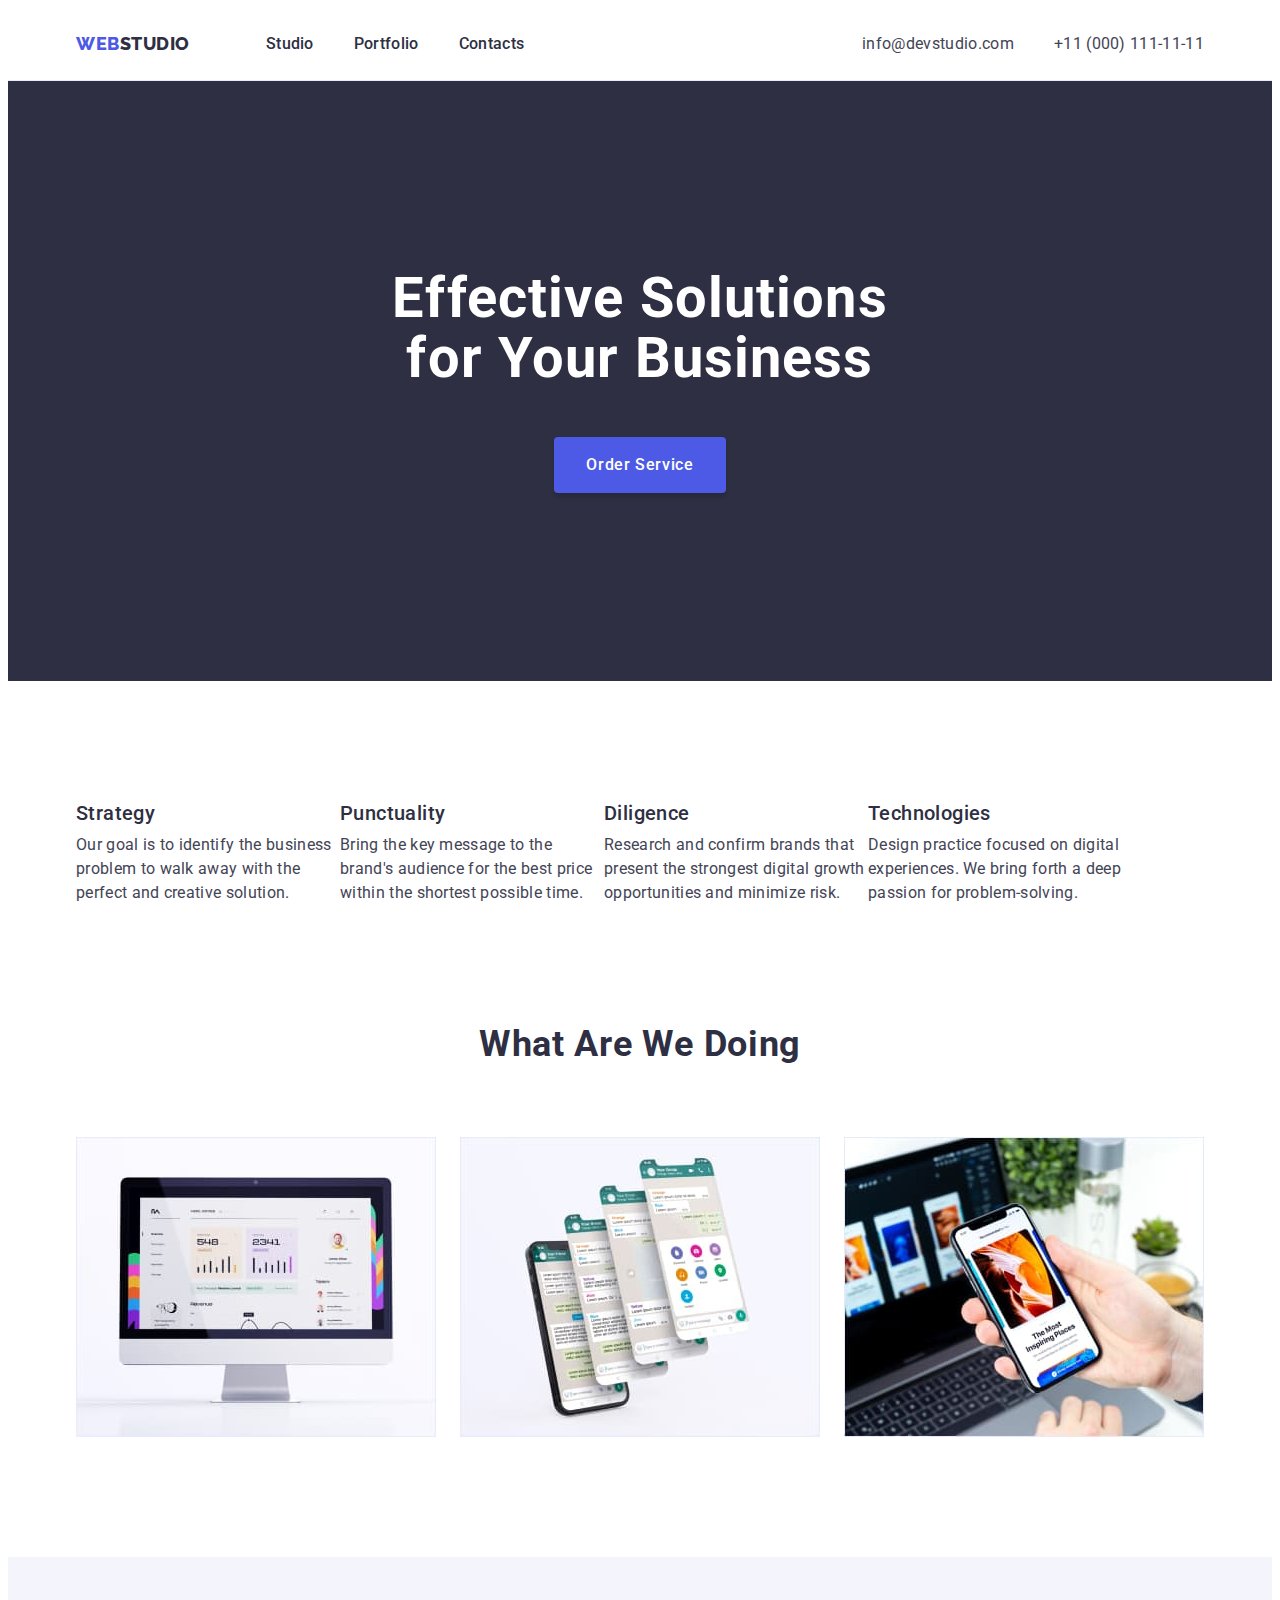
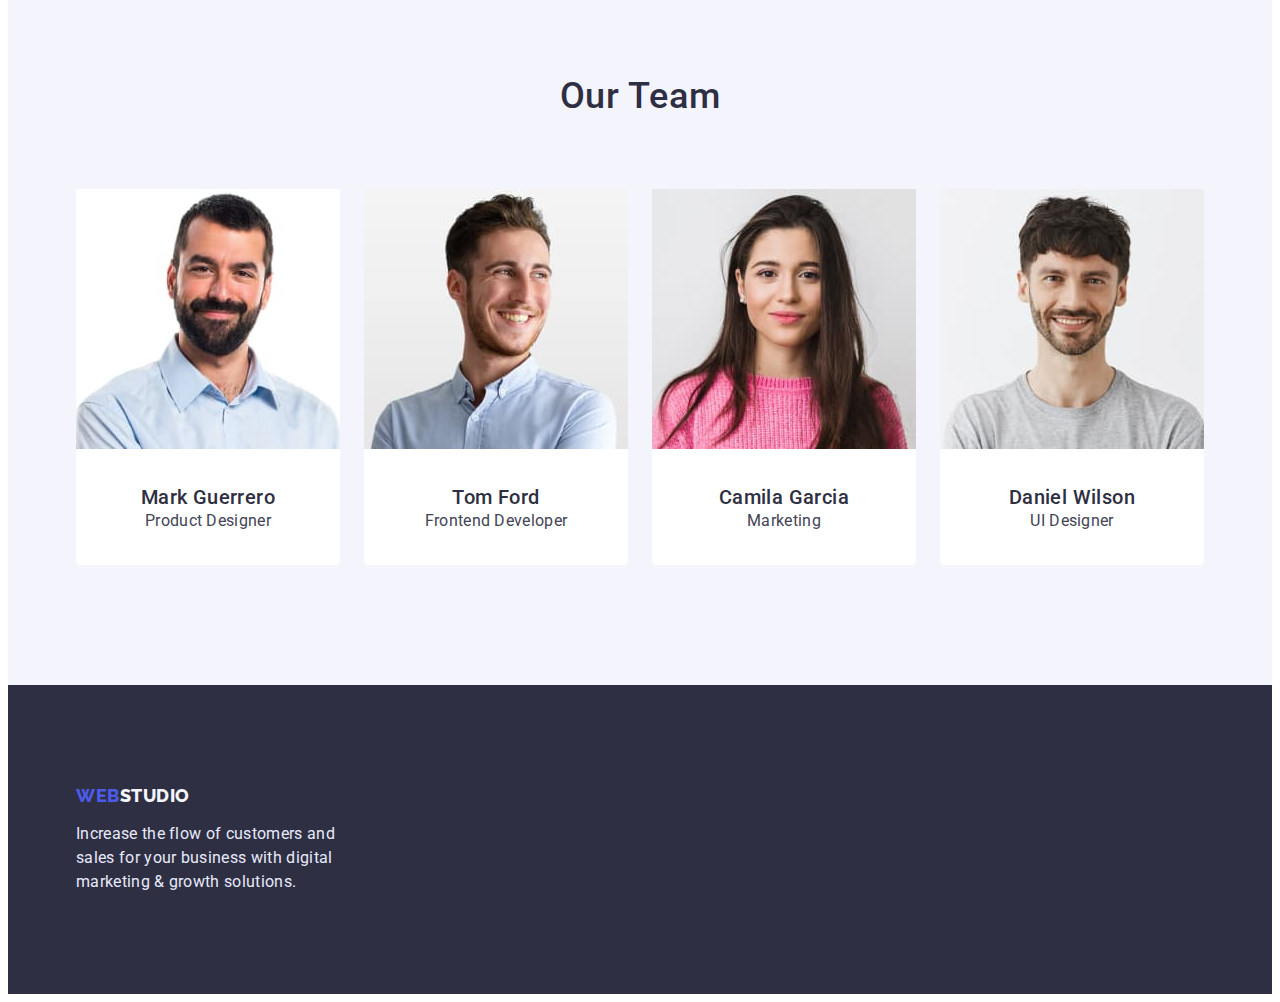
==== commit 0f3a7416: "correction" ====
--- a/index.html
+++ b/index.html
@@ -20,10 +20,10 @@
 
     
     <!-------------------- HEADER--------------------->
-    <header>
+    <header class="header">
         <div class="container header-container">
             <nav class="nav list header-nav">
-                <a class="logo link" href="./index.html">Web<span class="logo-span link">Studio</span></a>
+                <a class="logo logo-header link" href="./index.html">Web<span class="logo-span link">Studio</span></a>
         
                 <ul class="list header-container">
                     <li class="nav-link-item"><a class="nav-link link" href="./index.html">Studio</a></li>
@@ -82,9 +82,9 @@
             <div class="container main-gallery-container"> 
                <h2 class="main-gallery-text">What are we doing</h2>
                 <ul class="list main-gallery-list">
-                    <li class="main-gallery-img"><img src="./images/img1.1.jpg" alt="monitor" width="360"/></li>
-                    <li class="main-gallery-img"><img src="./images/img2.jpg" alt="mobail"  width="360"/></li>
-                    <li class="main-gallery-img"><img src="./images/photo1.1.jpg" alt="mobail"  width="360"/></li>
+                    <li class="main-gallery-img"><img class="gallery-img" src="./images/img1.1.jpg" alt="monitor" width="360"/></li>
+                    <li class="main-gallery-img"><img class="gallery-img" src="./images/img2.jpg" alt="mobail"  width="360"/></li>
+                    <li class="main-gallery-img"><img class="gallery-img" src="./images/photo1.1.jpg" alt="mobail"  width="360"/></li>
                 </ul>
             </div>
         </section>
@@ -114,7 +114,7 @@
                             </div></li>
                         <li class="team-gellery-list">
                             <img src="./images/14.jpg" alt="photo1" width="264">
-                            /<div class="gallery-text"><h3 class="team-gellery-text">Daniel Wilson</h3>
+                            <div class="gallery-text"><h3 class="team-gellery-text">Daniel Wilson</h3>
                             <p class="team-gellery-subtext">UI Designer</p>
                             </div></li>
                     </ul>
--- a/css/styles.css
+++ b/css/styles.css
@@ -56,7 +56,10 @@
 color:var(--iris);
 letter-spacing: 0.03em;
 text-transform: uppercase;
-margin-right:  76px;
+
+}
+.logo-header{
+    margin-right:  76px;
 }
 .list-container{
     display: block;
@@ -216,7 +219,9 @@
 .link{
      text-decoration: none;
 }
-
+.hero-container{
+    text-align: center;
+}
  .hero{
     font-weight: 500;
     font-size: 16px;
@@ -287,9 +292,18 @@
   
 }
 
-.button:hover{background: var(--iris); color: #ffffff;}
-.button:focus{background: var(--iris); color: #ffffff;}
-.button:active{background: var(--iris); color: #ffffff;}
+.button:hover{
+    background: var(--iris); color: #ffffff;
+    border-color:transparent;
+}
+.button:focus{
+    background: var(--iris); color: #ffffff;
+    border-color:transparent;
+}
+.button:active{
+    background: var(--iris); color: #ffffff;
+
+}
 
 
 
@@ -324,17 +338,8 @@
 
 /*****---------------- offers-container------------------ */
 
-.offers-container{
-    padding-top: 120px;
-    padding-bottom: 120px;
-    ;
-   
-   
-
-}
 .offers-list-container{ 
     display: flex;
-    gap: 24px;
 }
 .offers-title{
     width:264px;
@@ -382,6 +387,12 @@
     padding-bottom: 120px;
 
 }
+.gallery-text{
+    padding-top: 32px;
+    padding-right: 16px;
+    padding-bottom: 32px;
+    padding-left: 16px;
+}
 .main-gallery-list{
     display: flex;
     gap:24px;
@@ -421,8 +432,13 @@
 
 }
 .main-gallery-img{
-    display: block;
+
     width: 360px;
+}
+.gallery-img
+{display: block;
+max-width: 100%;
+height: auto;
 }
 /**-------------------team---------------------*/
 
@@ -454,7 +470,8 @@
 .team-gellery-list{
 background-color: #FFFFFF;
 width: 264px;
-background-repeat: 4px;
+border-radius: 0px 0px 4px 4px;
+
 }
 
 .team-gellery-text{
@@ -464,8 +481,7 @@
     text-align: center;
     letter-spacing: 0.02em;
     color: var(--naviblue);
-    margin-top: 32px;
-    margin-bottom: 8px;    
+  
 }
 .team-gellery-subtext{
     font-size: 16px;
@@ -473,7 +489,7 @@
     text-align: center;
     letter-spacing: 0.02em;
     color: var(--slate);
-    padding-bottom: 32px;
+
 }
 
 
@@ -500,7 +516,7 @@
 }
 
 .logo-footer{
-display: block;
+display: inline-block;
   margin-bottom: 16px;
    
 }
@@ -523,4 +539,15 @@
     border-bottom: 1px solid #E7E9FC;
     border-right: 1px solid #E7E9FC;
 }
-
+.visually-hidden {
+    position: absolute;
+      white-space: nowrap;
+      width: 1px;
+      height: 1px;
+      overflow: hidden;
+      border: 0;
+      padding: 0;
+      clip: rect(0 0 0 0);
+      clip-path: inset(50%);
+      margin: -1px;
+  }
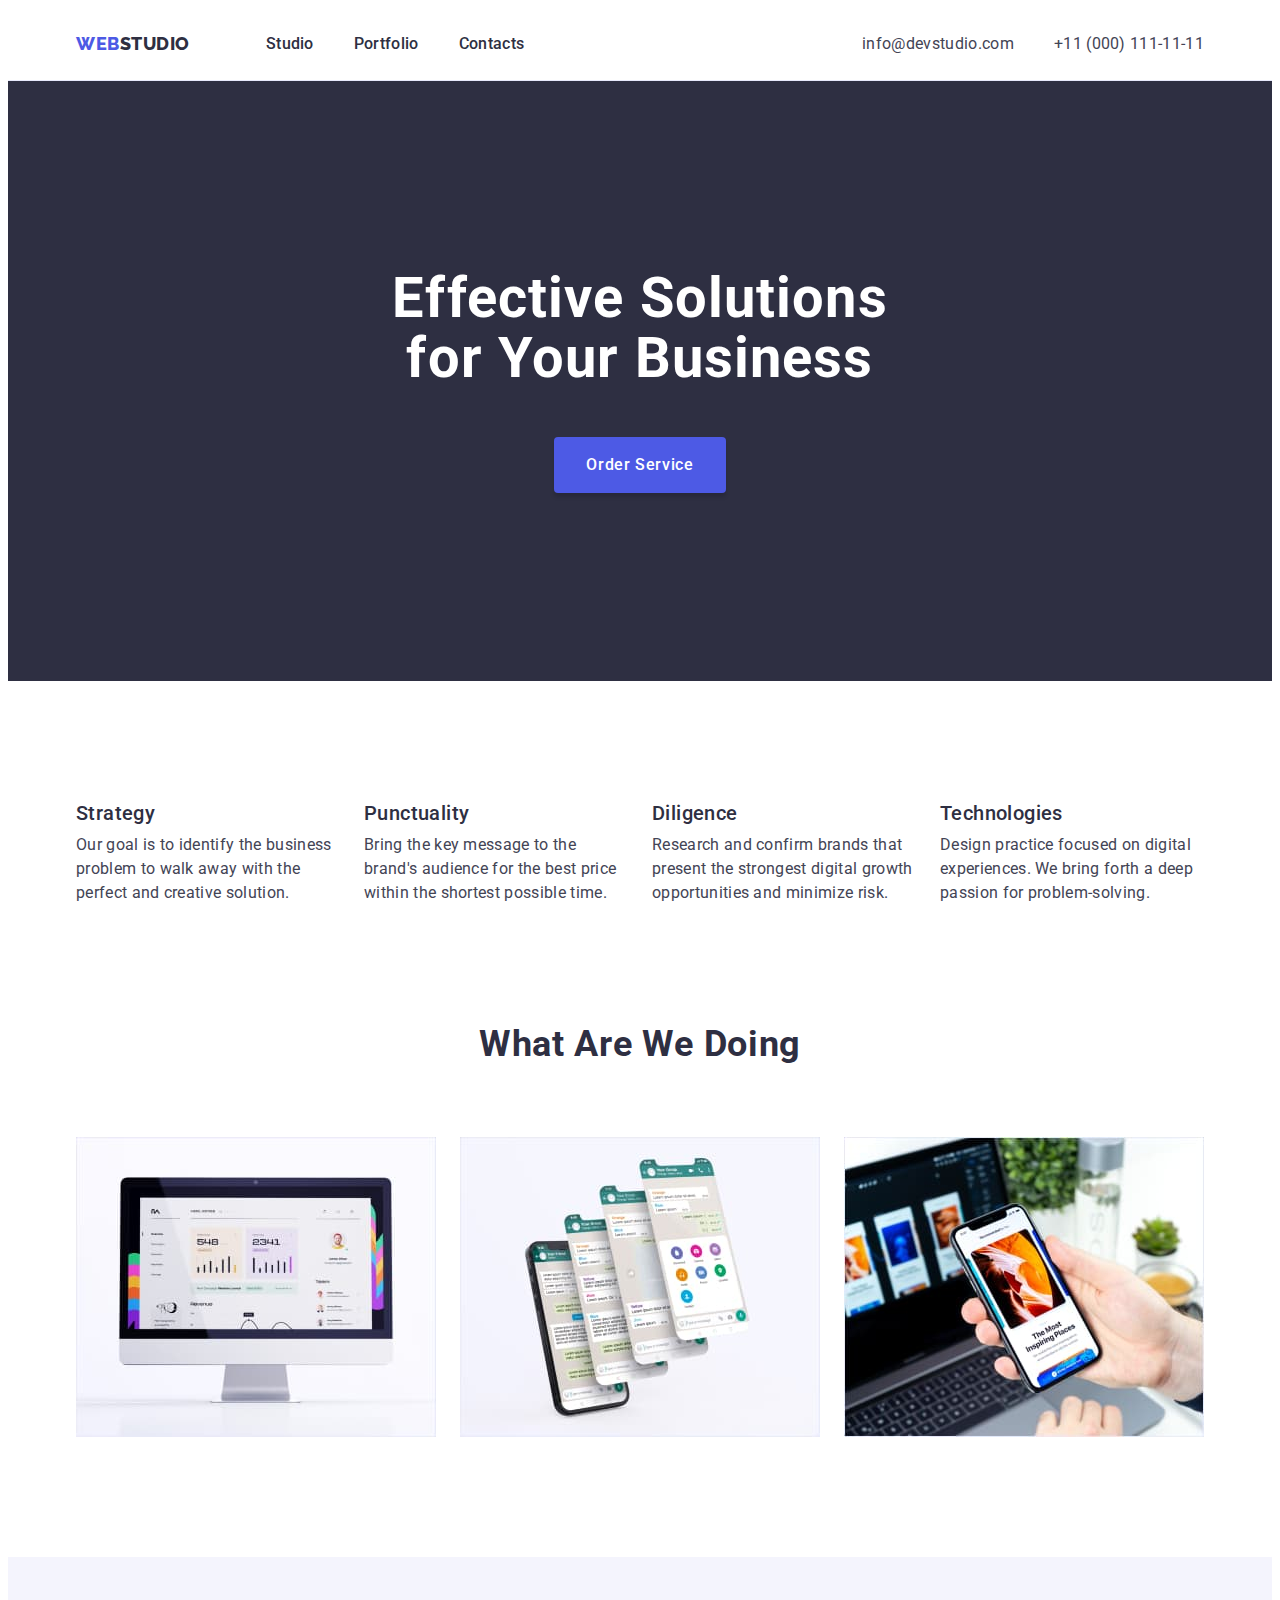
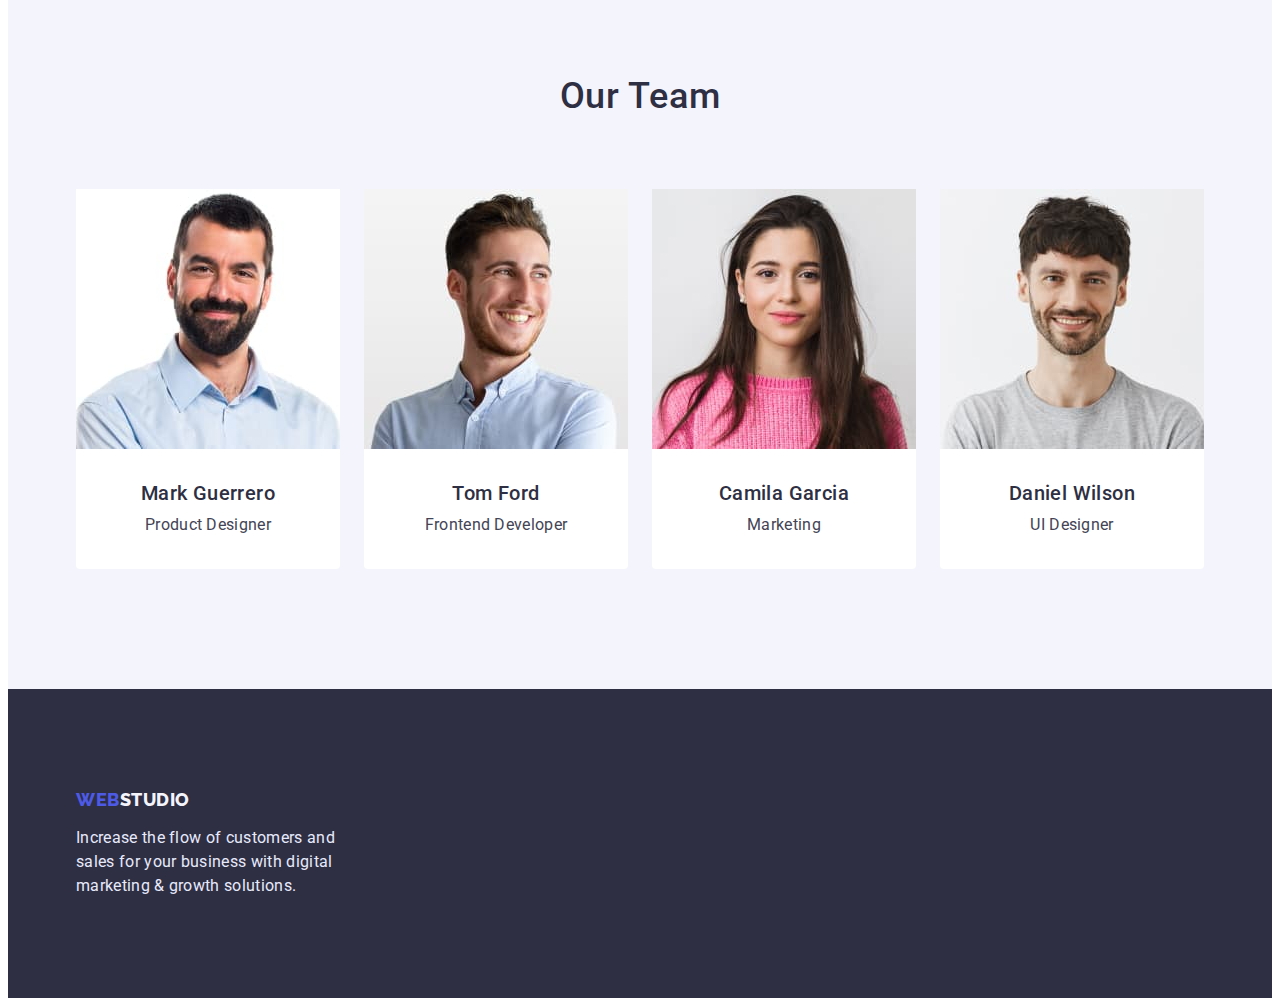
==== commit f4f21718: "hw3-done" ====
--- a/index.html
+++ b/index.html
@@ -62,14 +62,16 @@
                     </li>
                     <li class="offers-title">
                         <h3 class="offer-list-item">Punctuality</h3>
-                        <p class="text">Bring the key message to the brand's audience for the best price within the shortest possible time.</p></li>
+                        <p class="text">Bring the key message to the brand's audience for the best price within the shortest possible time.</p>
+                    </li>
                     <li class="offers-title">
                         <h3 class="offer-list-item">Diligence</h3>
                         <p class="text">Research and confirm brands that present the strongest digital growth opportunities and minimize risk.</p>
                     </li>
                     <li class="offers-title">
                         <h3 class="offer-list-item">Technologies</h3>
-                    <p class="text">Design practice focused on digital experiences. We bring forth a deep passion for problem-solving.</p></li>
+                    <p class="text">Design practice focused on digital experiences. We bring forth a deep passion for problem-solving.</p>
+                    </li>
                 </ul>   
             </div>
         </section>
--- a/css/styles.css
+++ b/css/styles.css
@@ -27,10 +27,21 @@
 h6,
 p{margin: 0;
 }
- button{cursor: pointer;}
- image{display: block;}
- ul{padding-left: 0;
-margin: 0;}
+
+ button{
+    cursor: pointer;
+}
+
+ img{
+    display: block;
+    max-width: 100%;
+    height: auto;
+}
+
+ ul{
+    padding-left: 0;
+margin: 0;
+}
 
 /*---------body--------*/
 
@@ -56,10 +67,13 @@
 color:var(--iris);
 letter-spacing: 0.03em;
 text-transform: uppercase;
-
 }
 .logo-header{
+    display: block;
+    padding-top: 24px;
+    padding-bottom: 24px;
     margin-right:  76px;
+
 }
 .list-container{
     display: block;
@@ -130,11 +144,13 @@
     line-height: 1.5;
     letter-spacing: 0.02em;
     color: var(--naviblue);
-
-}
-.nav-link-item{
+    display: block;
     padding-top: 24px;
     padding-bottom: 24px;
+
+}
+.nav-link-item{
+
     margin-right:40px;
 }
 .nav-link-item:hover { 
@@ -161,9 +177,7 @@
     display: flex;
     align-items: center;
     justify-content: center;
-    padding-top: 24px;
-    padding-bottom: 24px;
-   
+
     
 }
 .mail {
@@ -172,7 +186,11 @@
     font-size: 16px;
     line-height: 1.5;
     letter-spacing: 0.02em;
-    color:var(--slate);}
+    color:var(--slate);
+    display: block;
+padding-top: 24px;
+padding-bottom: 24px;
+}
 .tel {
     
     font-weight: 400;
@@ -340,9 +358,11 @@
 
 .offers-list-container{ 
     display: flex;
+    gap: 24px;
 }
 .offers-title{
-    width:264px;
+   flex-basis: auto;
+width: 264px;
 }
 
 .offers-list{
@@ -363,21 +383,16 @@
 margin-bottom: 8px;}
 
 .offers{
-   
-    gap: 24px;
     padding-top: 120px;
     padding-bottom: 120px;
 
 }
 .text{
-    height: 72px;
         font-weight: 400;
         font-size: 16px;
         line-height: 1.5;
         letter-spacing: 0.02em;
-        color:var(--slate)
-        
-        
+        color:var(--slate);  
 }
 
 
@@ -435,12 +450,7 @@
 
     width: 360px;
 }
-.gallery-img
-{display: block;
-max-width: 100%;
-height: auto;
-}
-/**-------------------team---------------------*/
+/*-------------team---------------------*/
 
 .team{
      background:var(--cloud);
@@ -481,6 +491,7 @@
     text-align: center;
     letter-spacing: 0.02em;
     color: var(--naviblue);
+    margin-bottom: 8px;
   
 }
 .team-gellery-subtext{
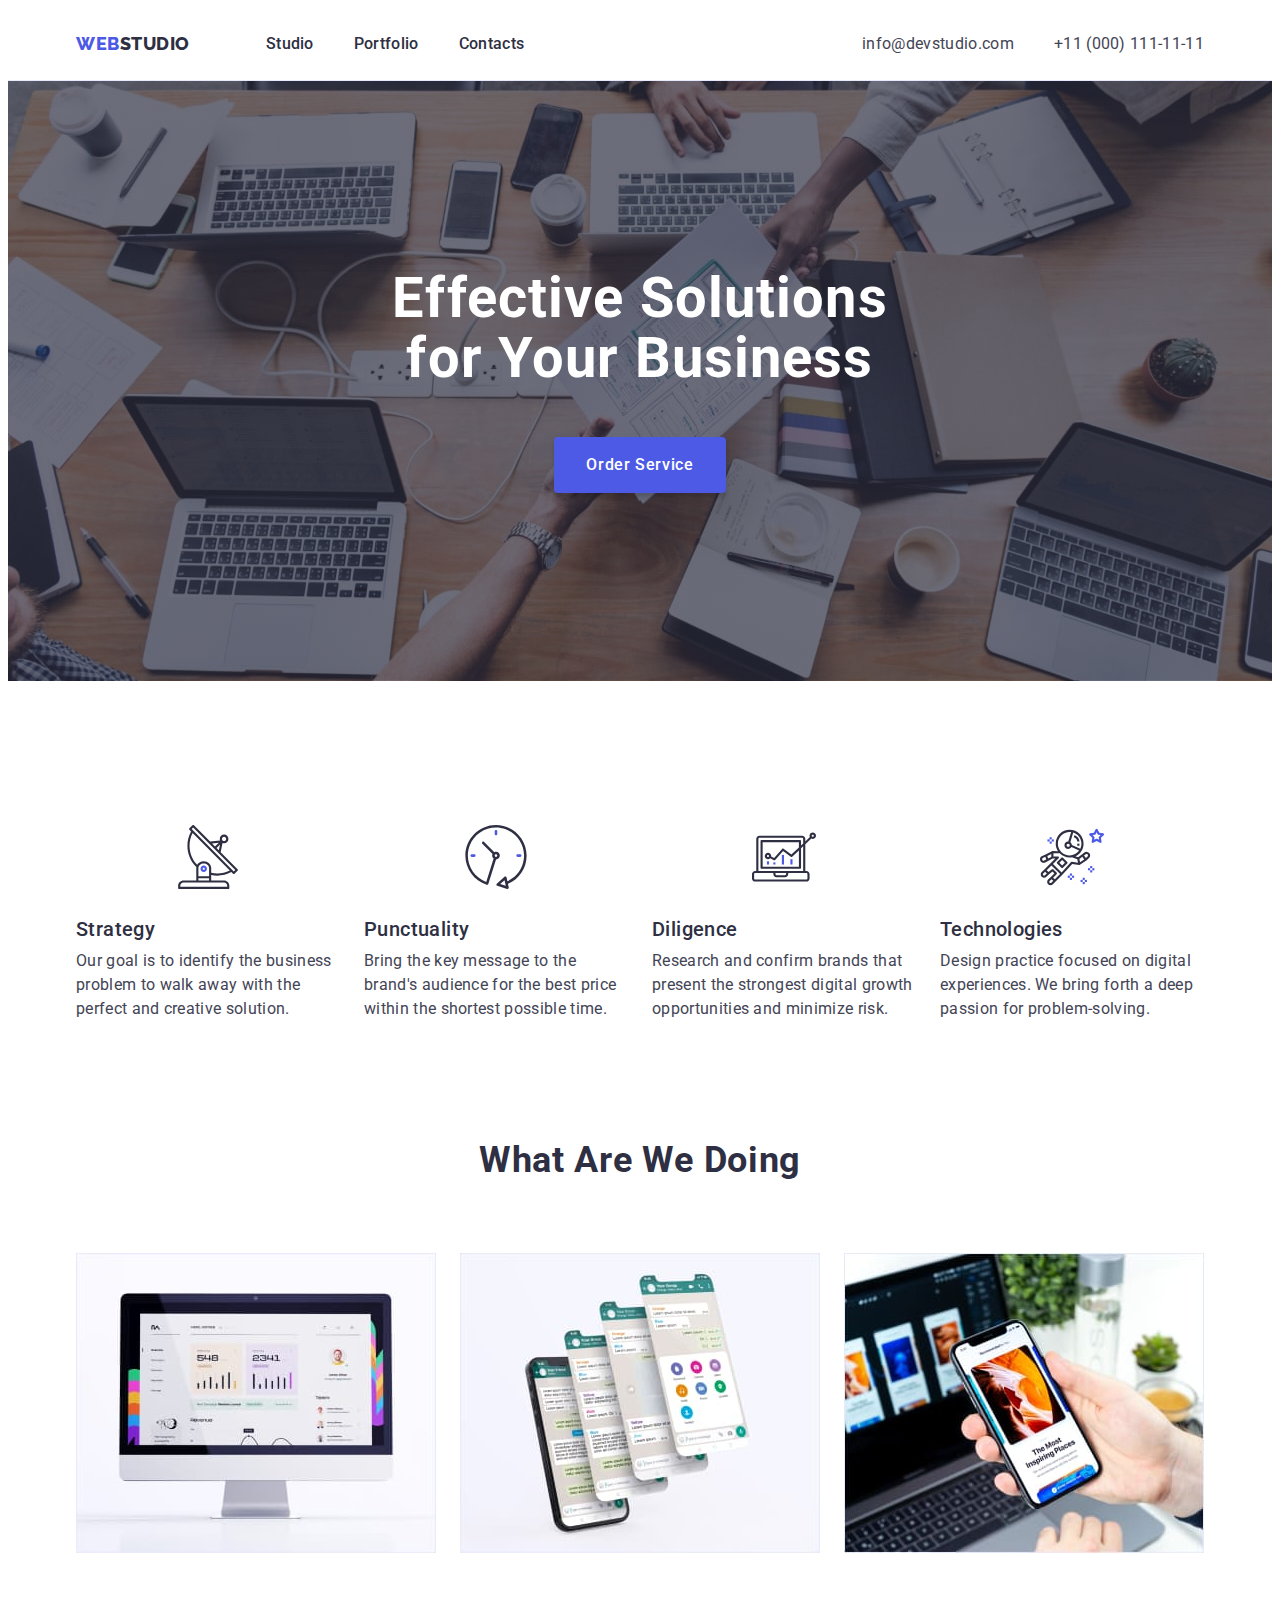
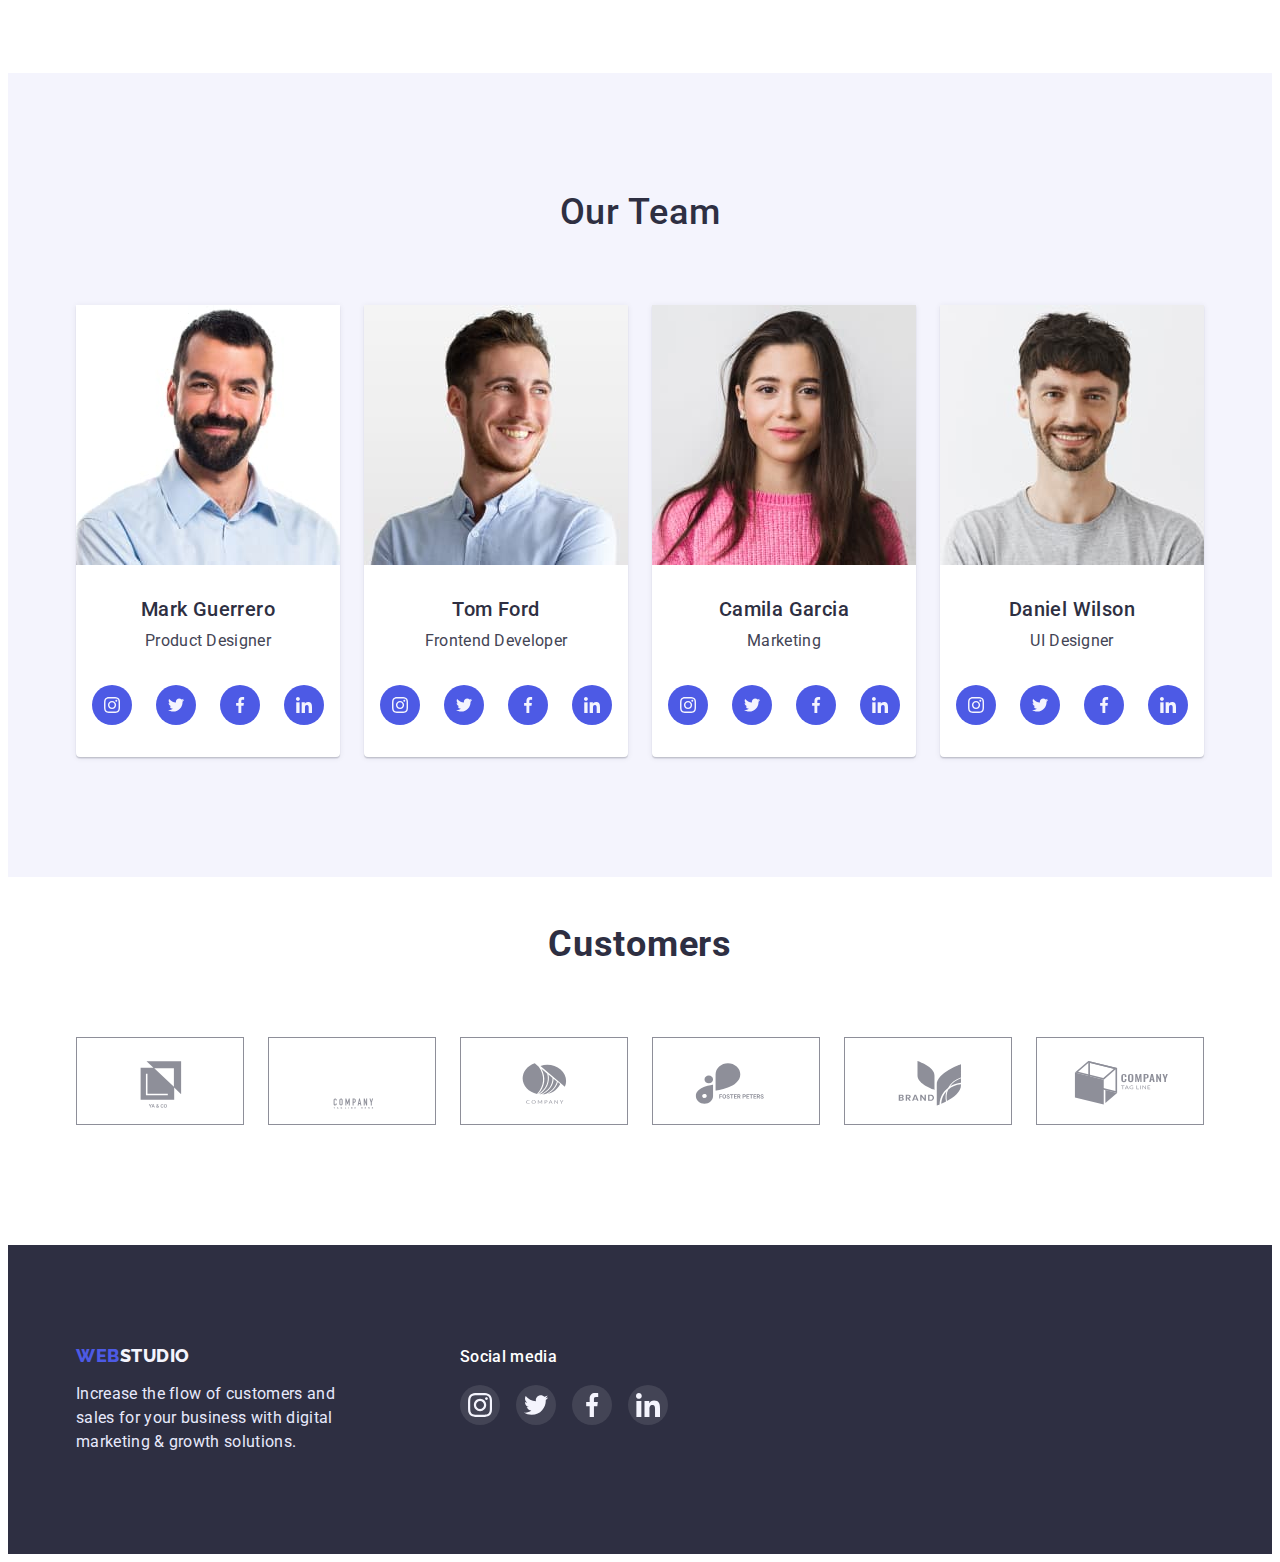
==== commit 34ca8a23: "y4" ====
--- a/index.html
+++ b/index.html
@@ -55,23 +55,42 @@
             <div class="container offers-container">
                 <h2 class="offers-list"></h2>
                 <ul class="list offers-list-container">
-                    <li class="offers-title">
-                        <h3 class="offer-list-item">Strategy</h3>
-                        <p class="text">Our goal is to identify the business
-                        problem to walk away with the perfect and creative solution.</p>
+                 <li class="offers-title">
+                    <div class="icon-container">
+                        <svg width="64" height="64" class="offer-icon"><use href="./images/symbol-defs.svg#icon-antenna-1"></use>
+                        </svg>
+                    </div>
+                        <div>
+                            <h3 class="offer-list-item">Strategy</h3>
+                            <p class="text">Our goal is to identify the business
+                            problem to walk away with the perfect and creative solution.</p>
+                        </div>
                     </li>
                     <li class="offers-title">
-                        <h3 class="offer-list-item">Punctuality</h3>
+                        <div class="icon-container">
+                            <svg width="64" height="64" class="offer-icon"><use href="./images/symbol-defs.svg#icon-clock-1"></use>
+                            </svg>
+                        </div>
+                       <div> <h3 class="offer-list-item">Punctuality</h3>
                         <p class="text">Bring the key message to the brand's audience for the best price within the shortest possible time.</p>
-                    </li>
+                    </div>
+                </li>
                     <li class="offers-title">
-                        <h3 class="offer-list-item">Diligence</h3>
+                        <div class="icon-container">
+                            <svg width="64" height="64" class="offer-icon"><use href="./images/symbol-defs.svg#icon-diagram-1"></use>
+                            </svg>
+                        </div>
+                        <div><h3 class="offer-list-item">Diligence</h3>
                         <p class="text">Research and confirm brands that present the strongest digital growth opportunities and minimize risk.</p>
-                    </li>
+                        </div></li>
                     <li class="offers-title">
-                        <h3 class="offer-list-item">Technologies</h3>
-                    <p class="text">Design practice focused on digital experiences. We bring forth a deep passion for problem-solving.</p>
-                    </li>
+                        <div class="icon-container">
+                            <svg width="64" height="64" class="offer-icon"><use href="./images/symbol-defs.svg#icon-astronaut-1"></use>
+                            </svg>
+                        </div>
+                        <div><h3 class="offer-list-item">Technologies</h3>
+                        <p class="text">Design practice focused on digital experiences. We bring forth a deep passion for problem-solving.</p>
+                    </div></li>
                 </ul>   
             </div>
         </section>
@@ -101,38 +120,108 @@
                             <img src="./images/11.jpg" alt="photo1" width="264">
                             <div class="gallery-text"><h3 class="team-gellery-text">Mark Guerrero</h3>    
                             <p class="team-gellery-subtext">Product Designer</p>              
-                            </div></li>
+                            </div>
+                        <ul class="social list">
+                            <li class="social-link"><a class="link icon-social"><svg width="16" height="16" class="icon-svg"><use href="./images/symbol-defs.svg#icon-instagram-2"></use></svg></a></li>
+                            <li class="social-link"><a class="link icon-social"><svg width="16" height="16" class="icon-svg"><use href="./images/symbol-defs.svg#icon-Group"></use></svg></a></li>
+                            <li class="social-link"><a class="link icon-social"><svg width="16" height="16" class="icon-svg"><use href="./images/symbol-defs.svg#icon-facebook-1"></use></svg></a></li>
+                            <li class="social-link"><a class="link icon-social"><svg width="16" height="16" class="icon-svg"><use href="./images/symbol-defs.svg#icon-linkedin-1"></use></svg></a></li>
+                        </ul></li>
 
                         <li class="team-gellery-list">
                             <img src="./images/12.jpg" alt="photo1" width="264">
                             <div class="gallery-text"><h3 class="team-gellery-text">Tom Ford</h3>
                             <p class="team-gellery-subtext">Frontend Developer</p>
-                            </div></li>
+                            </div> <ul class="social list">
+                                <li class="social-link"><a class="link icon-social"><svg width="16" height="16" class="icon-svg"><use href="./images/symbol-defs.svg#icon-instagram-2"></use></svg></a></li>
+                                <li class="social-link"><a class="link icon-social"><svg width="16" height="16" class="icon-svg"><use href="./images/symbol-defs.svg#icon-Group"></use></svg></a></li>
+                                <li class="social-link"><a class="link icon-social"><svg width="16" height="16" class="icon-svg"><use href="./images/symbol-defs.svg#icon-facebook-1"></use></svg></a></li>
+                                <li class="social-link"><a class="link icon-social"><svg width="16" height="16" class="icon-svg"><use href="./images/symbol-defs.svg#icon-linkedin-1"></use></svg></a></li>
+                            </ul></li>
                         <li class="team-gellery-list">
                             <img src="./images/13.jpg" alt="photo1" width="264">
                             <div class="gallery-text"><h3 class="team-gellery-text">Camila Garcia</h3>
                             <p class="team-gellery-subtext">Marketing</p>
 
-                            </div></li>
+                            </div>
+                            <ul class="social list">
+                                <li class="social-link"><a class="link icon-social"><svg width="16" height="16" class="icon-svg"><use href="./images/symbol-defs.svg#icon-instagram-2"></use></svg></a></li>
+                                <li class="social-link"><a class="link icon-social"><svg width="16" height="16" class="icon-svg"><use href="./images/symbol-defs.svg#icon-Group"></use></svg></a></li>
+                                <li class="social-link"><a class="link icon-social"><svg width="16" height="16" class="icon-svg"><use href="./images/symbol-defs.svg#icon-facebook-1"></use></svg></a></li>
+                                <li class="social-link"><a class="link icon-social"><svg width="16" height="16" class="icon-svg"><use href="./images/symbol-defs.svg#icon-linkedin-1"></use></svg></a></li>
+                            </ul></li>
                         <li class="team-gellery-list">
                             <img src="./images/14.jpg" alt="photo1" width="264">
                             <div class="gallery-text"><h3 class="team-gellery-text">Daniel Wilson</h3>
                             <p class="team-gellery-subtext">UI Designer</p>
-                            </div></li>
+                            </div>
+                            <ul class="social list">
+                                <li class="social-link"><a class="link icon-social"><svg width="16" height="16" class="icon-svg"><use href="./images/symbol-defs.svg#icon-instagram-2"></use></svg></a></li>
+                                <li class="social-link"><a class="link icon-social"><svg width="16" height="16" class="icon-svg"><use href="./images/symbol-defs.svg#icon-Group"></use></svg></a></li>
+                                <li class="social-link"><a class="link icon-social"><svg width="16" height="16" class="icon-svg"><use href="./images/symbol-defs.svg#icon-facebook-1"></use></svg></a></li>
+                                <li class="social-link"><a class="link icon-social"><svg width="16" height="16" class="icon-svg"><use href="./images/symbol-defs.svg#icon-linkedin-1"></use></svg></a></li>
+                            </ul></li>
                     </ul>
                 </div>  
         </section>
-
-    </main>
-    
+<section class="customers">
+<h2 class="customers-text">Customers</h2>
+<ul class="list customers-list">
+    <li class="customers-link"><a class="customers-icon">
+        <svg width="104" height="56" class="customer-svg">
+            <use href="./images/symbol-defs.svg#icon-Logo"></use></svg></a></li>
+    <li class="customers-link"><a class="customers-icon">
+        <svg width="104" height="56" class="customer-svg">
+            <use href="./images/symbol-defs.svg#icon-Logo-1"></use></svg></a></li>
+    <li class="customers-link"><a class="customers-icon">
+        <svg width="104" height="56" class="customer-svg">
+            <use href="./images/symbol-defs.svg#icon-Logo-2"></use></svg></a></li>
+    <li class="customers-link"><a class="customers-icon">
+        <svg width="104" height="56" class="customer-svg">
+            <use href="./images/symbol-defs.svg#icon-Logo-3"></use></svg></a></li>
+    <li class="customers-link"><a class="customers-icon">
+        <svg width="104" height="56" class="customer-svg">
+            <use href="./images/symbol-defs.svg#icon-Logo-4"></use></svg></a></li>
+    <li class="customers-link"><a class="customers-icon">
+        <svg width="104" height="56" class="customer-svg">
+            <use href="./images/symbol-defs.svg#icon-Logo-5"></use></svg></a></li>   
+        </ul>
+</section>
+</main>
+
     <!-- footer-->
     <footer class="footer"> 
         <div class="container container-footer">
-            <a class="logo link logo-footer" href="index.html">Web<span class="logo-span-footer link">Studio</span></a>
+        <div><a class="logo link logo-footer" href="index.html">Web<span class="logo-span-footer link">Studio</span></a>
             <p class="footer-title">
                 Increase the flow of customers and sales for your business with digital marketing & growth solutions.
-            </p>
+            </p></div>
+                <div class="footer-social">
+            <h3 class="footer-soc-text">Social media</h3>
+            <ul class="footer-soc-list list">
+                <li class="footer-icon-list">
+                        <a class="footer-link">
+                        <svg width="24" height="24" class="footer-svg">
+                        <use href="./images/symbol-defs.svg#icon-instagram-2">
+            </use></svg></a></li>
+                <li class="footer-icon-list">
+                        <a class="footer-link">
+                        <svg width="24" height="24" class="footer-svg">
+                        <use href="./images/symbol-defs.svg#icon-Group">
+            </use></svg></a></li>
+                                        <li class="footer-icon-list">
+                        <a class="footer-link">
+                        <svg width="24" height="24" class="footer-svg">
+                        <use href="./images/symbol-defs.svg#icon-facebook-1">
+            </use></svg></a></li>
+                 <li class="footer-icon-list">
+                         <a class="footer-link">
+                             <svg width="24" height="24" class="footer-svg">
+                              <use href="./images/symbol-defs.svg#icon-linkedin-1">
+            </use></svg></a></li></ul>
         </div>
+    </div>
+
     </footer>
 
 </body>
--- a/css/styles.css
+++ b/css/styles.css
@@ -274,8 +274,11 @@
     background-color: var(--naviblue);
     padding-top: 188px;
     padding-bottom: 188px;
-
-   
+    background-image: linear-gradient(rgba(46, 47, 66, 0.7),rgba(46, 47, 66, 0.7)),url(../imageshw2/people-office\ 1.jpg);
+    background-repeat: no-repeat;
+    background-position: center;
+    background-size: cover;
+    
       
 }
 .mainpage-hero-title{
@@ -359,6 +362,7 @@
 .offers-list-container{ 
     display: flex;
     gap: 24px;
+
 }
 .offers-title{
    flex-basis: auto;
@@ -382,9 +386,26 @@
 color: var(--naviblue);
 margin-bottom: 8px;}
 
+/* .offer-list-item::before{
+    display: block;
+    width: 264px;
+    height: 112px;
+    content:"";
+    background-image: url(../i);} */
+
+
+
+
 .offers{
     padding-top: 120px;
     padding-bottom: 120px;
+
+}
+.icon-container{
+   padding-top: 24px;
+   padding-bottom: 24px;
+   padding-right: 100px;
+   padding-left: 100px;
 
 }
 .text{
@@ -422,6 +443,12 @@
     color: var(--naviblue);
     margin-bottom: 72px;
    
+}
+.main-photo-link:hover{
+    box-shadow: 0px 1px 6px rgba(46, 47, 66, 0.08), 0px 1px 1px rgba(46, 47, 66, 0.16), 0px 2px 1px rgba(46, 47, 66, 0.08); 
+}
+.main-photo-link:focus{
+    box-shadow: 0px 1px 6px rgba(46, 47, 66, 0.08), 0px 1px 1px rgba(46, 47, 66, 0.16), 0px 2px 1px rgba(46, 47, 66, 0.08); 
 }
 .gallery-top{
     padding-top: 96px;
@@ -481,6 +508,8 @@
 background-color: #FFFFFF;
 width: 264px;
 border-radius: 0px 0px 4px 4px;
+box-shadow: 0px 1px 6px rgba(46, 47, 66, 0.08), 0px 1px 1px rgba(46, 47, 66, 0.16), 0px 2px 1px rgba(46, 47, 66, 0.08);
+
 
 }
 
@@ -502,17 +531,100 @@
     color: var(--slate);
 
 }
-
+.social{
+    display: flex;
+    gap: 24px;
+    justify-content: center;
+    padding-bottom: 32px;
+}
+.social-link{
+    
+    width: 40px;
+    height: 40px;
+    background-color: var(--iris);
+    border-radius: 50%;
+   
+    
+}
+.social-link:hover{background-color: var(--ocean);
+    
+}
+.icon-social{
+width: 100%;
+height: 100%;
+
+}
+.icon-svg{
+margin: 12px;
+}
+/* ----------CUSTOMERS---------------- */
+
+.customers{
+    padding-top: 48px;
+    padding-bottom: 120px;
+    margin-left: 128px;
+    margin-right: 128px;
+
+}
+.customers-text{
+    font-family: 'Roboto';
+    font-size: 36px;
+    line-height: 1.11em;
+    text-align: center;
+    letter-spacing: 0.02em;
+    text-transform: capitalize;
+    color:var(--naviblue);
+    margin:auto;  
+    margin-bottom: 72px; 
+}
+.customers-list{
+    display: flex;
+    gap: 24px;
+    justify-content: center; 
+  
+}
+.customers-link{
+   border: 1px solid var(--laightslate);
+    width: 168px;
+    height: 88px;
+    display: flex;
+    justify-content: center;
+    align-content: center;
+    padding: 16px 32px 16px 32px;
+  
+  
+}
+
+.customers-icon{
+    width: 100%;
+    height: 100%;
+    display: flex;
+    fill: var(--laightslate);
+}
+ 
+.customers-icon:hover{
+    fill:var(--ocean);
+ } 
+
+
+
+
+.customers-svg{  
+    justify-content: center;
+    align-content: center;
+ }  
 
 
 /* ---------footer----------- */
 .footer{
+    display: flex;
     background-color:var(--naviblue);
     color:#ffffff;
     padding-top: 100px;
     padding-bottom: 100px;}
     
 .container-footer{
+    display: flex;
 
 
 }
@@ -521,10 +633,56 @@
 line-height: 1.5;
 letter-spacing: 0.02em;
 color:var(--cornflower);
-width: 264px;
+max-width: 264px;
 height: 72px;
 
 }
+ .footer-social{
+    margin-left: 120px;
+   
+
+ }    
+
+.footer-soc-text{
+    font-family: 'Roboto';
+    font-weight: 500;
+    font-size: 16px;
+    line-height: 1.5;
+    letter-spacing: 0.02em;
+    color: #FFFFFF;
+    margin-bottom: 16px;
+
+   
+}
+
+.footer-soc-list{
+display: flex;
+gap:16px;
+justify-content: center;
+align-content: center;
+}
+
+.footer-icon-list{
+
+    width: 40px;
+    height: 40px;
+    border-radius: 50%;
+    padding: 8px;
+    background-color: rgba(255,255,255,0.1);
+    justify-content: center;
+    align-content: center;}
+
+.footer-link{
+    width: 100%;
+    height: 100%;
+   
+
+}
+.footer-svg{
+fill:#FFFFFF
+
+}
+
 
 .logo-footer{
 display: inline-block;
